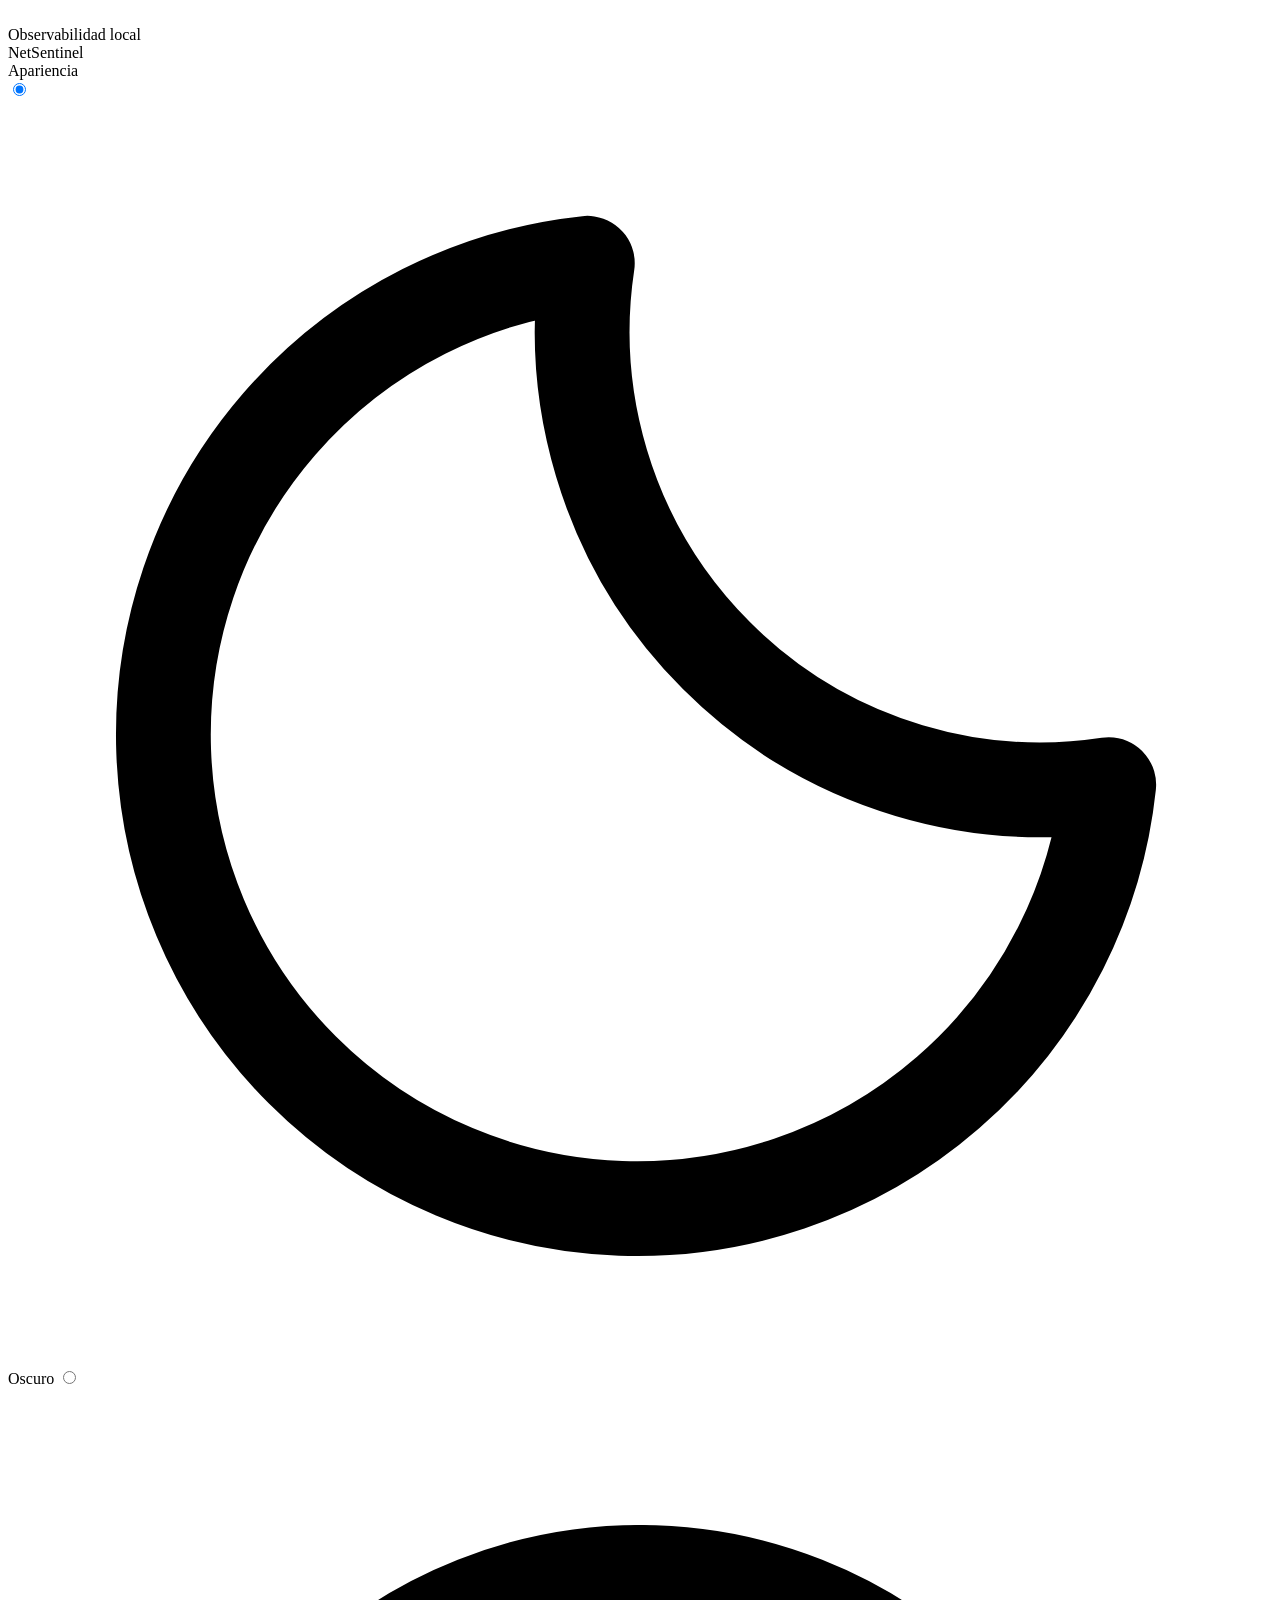
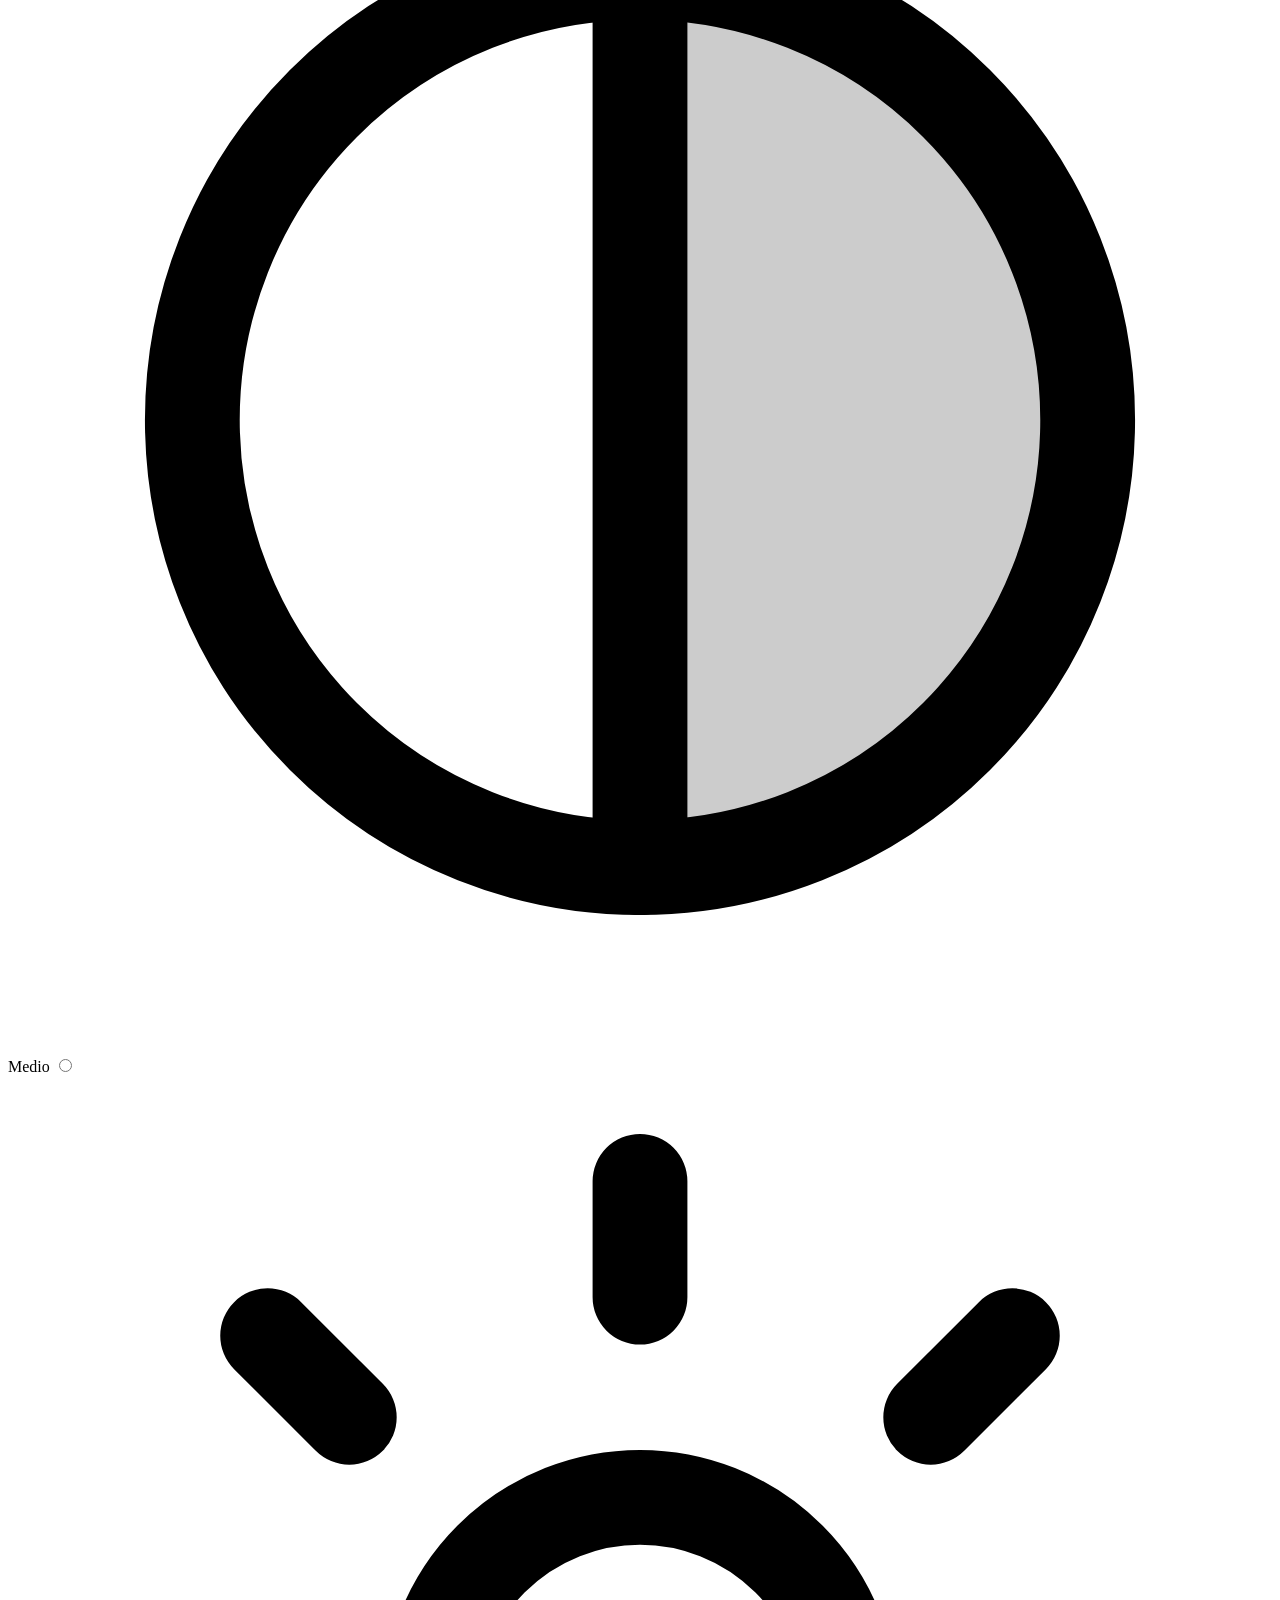
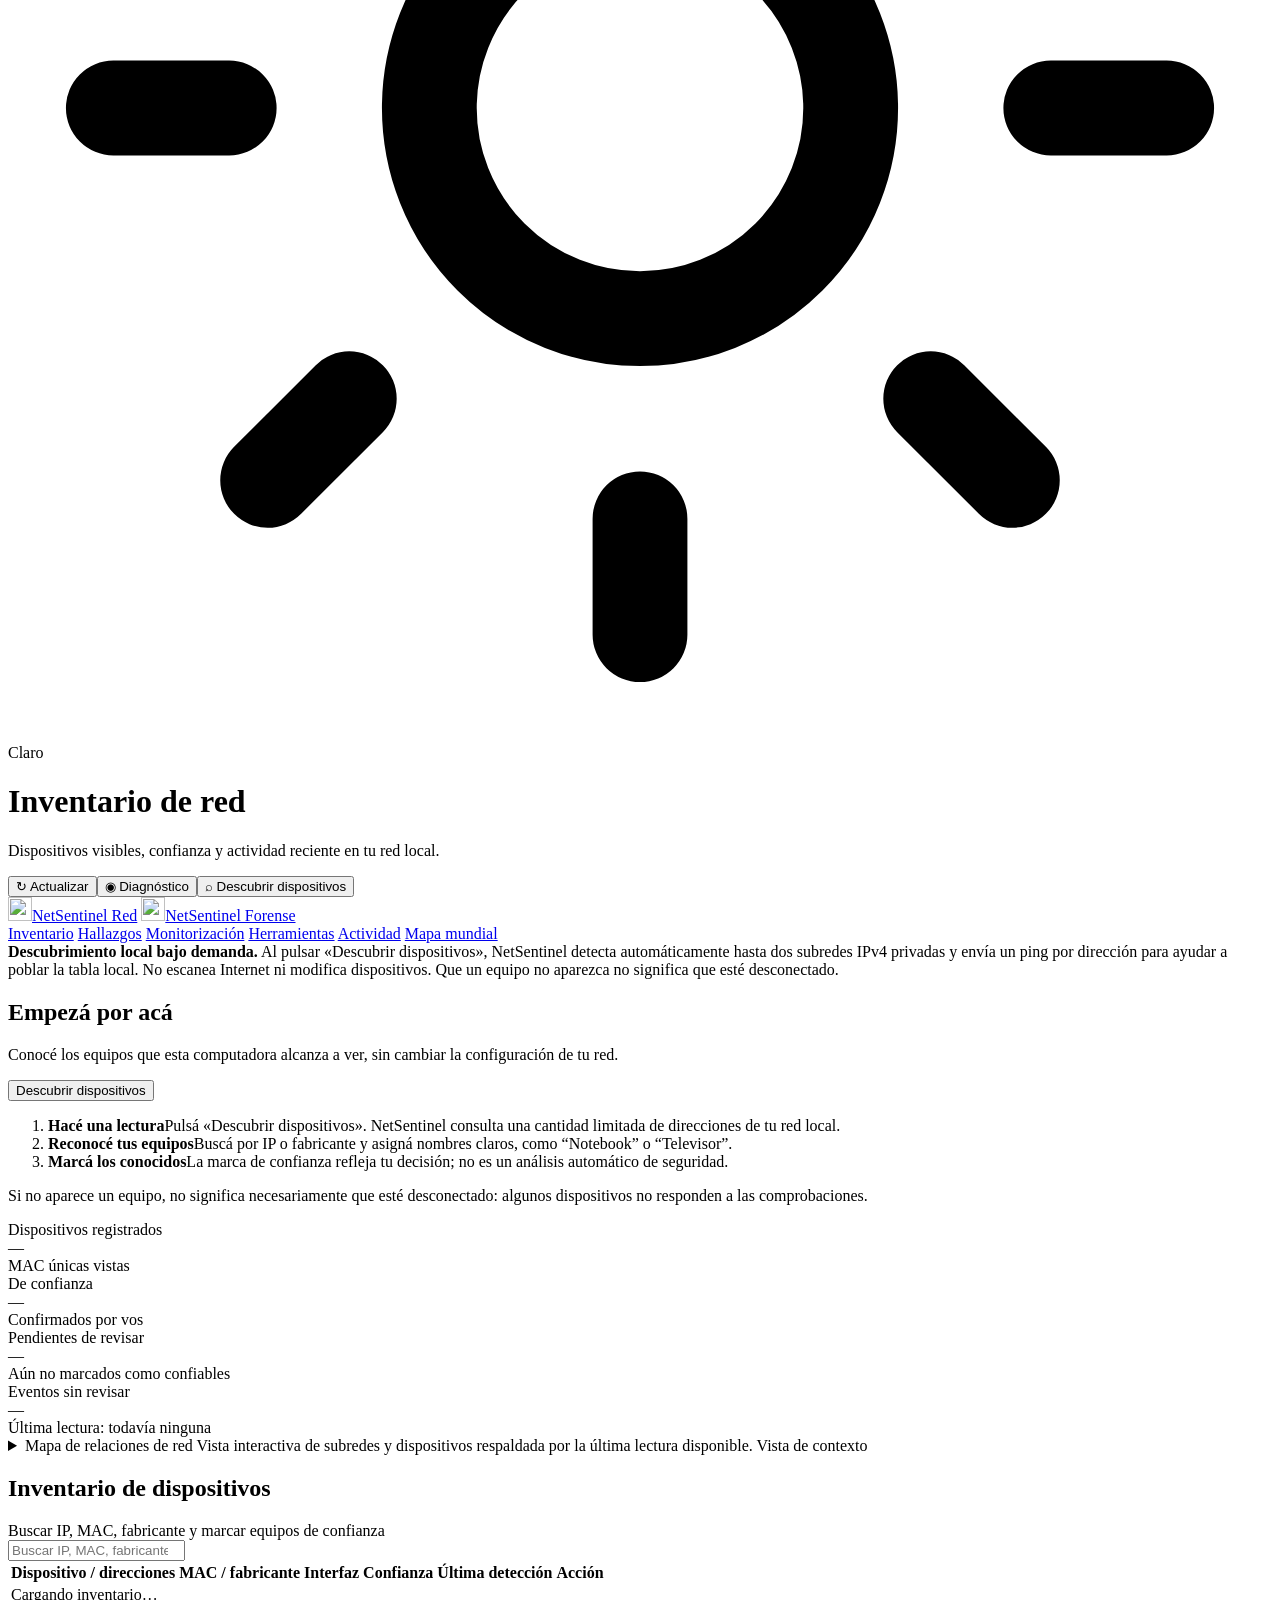
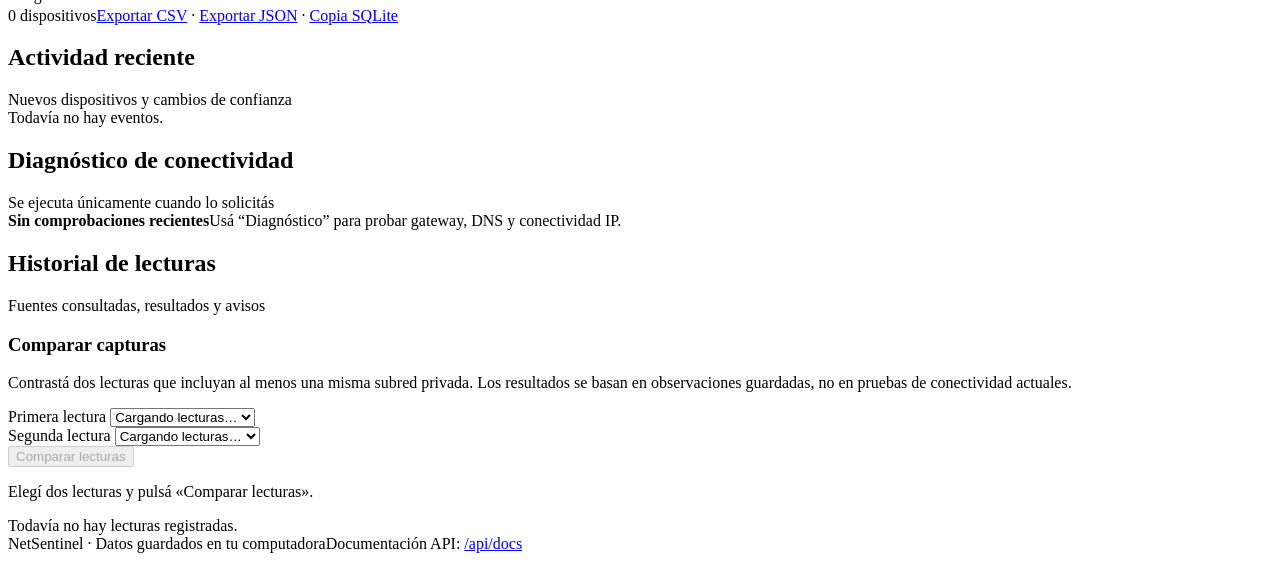
==== src/netsentinel/static/index.html @ 55187d4e "ui: expose world map beside Red and Forense" ====
<!doctype html>
<html lang="es">
<head>
  <meta charset="utf-8">
  <meta name="viewport" content="width=device-width, initial-scale=1">
  <meta name="color-scheme" content="dark light">
  <title>NetSentinel · Red local</title>
    <link rel="stylesheet" href="/static/styles.css">

  <link rel="stylesheet" href="/static/theme.css">
  <script src="/static/theme.js"></script>
</head>
<body>
  <main class="wrap">
    <header class="top app-header">
  <div class="app-header-content">
    <div class="app-header-brand-row">
      <div class="app-brand">
        <img class="app-brand-mark" src="/static/netsentinel-red.svg" alt="">
        <div class="app-brand-copy">
          <div class="eyebrow">Observabilidad local</div>
          <div class="app-brand-name">NetSentinel</div>
        </div>
      </div>
      <div class="app-header-utilities">
        <div class="theme-control" role="group" aria-labelledby="themeControlLabel">
      <div id="themeControlLabel" class="theme-control-label">Apariencia</div>
      <div class="theme-options" role="radiogroup" aria-label="Tema visual">
        <label class="theme-option">
          <input id="themeSelect" name="themeSelect" type="radio" value="dark" checked>
          <span class="theme-option-card">
            <svg class="theme-option-icon" viewBox="0 0 24 24" aria-hidden="true" focusable="false"><path d="M20.9 13A8.7 8.7 0 0 1 11 3.1 9 9 0 1 0 20.9 13Z" fill="none" stroke="currentColor" stroke-width="1.8" stroke-linecap="round" stroke-linejoin="round"/></svg>
            <span class="theme-option-label">Oscuro</span>
          </span>
        </label>
        <label class="theme-option">
          <input id="themeSelectMedium" name="themeSelect" type="radio" value="medium">
          <span class="theme-option-card">
            <svg class="theme-option-icon" viewBox="0 0 24 24" aria-hidden="true" focusable="false"><circle cx="12" cy="12" r="8.5" fill="none" stroke="currentColor" stroke-width="1.8"/><path d="M12 3.5a8.5 8.5 0 0 1 0 17Z" fill="currentColor" opacity=".2"/><path d="M12 3.5v17" stroke="currentColor" stroke-width="1.8" stroke-linecap="round"/></svg>
            <span class="theme-option-label">Medio</span>
          </span>
        </label>
        <label class="theme-option">
          <input id="themeSelectLight" name="themeSelect" type="radio" value="light">
          <span class="theme-option-card">
            <svg class="theme-option-icon" viewBox="0 0 24 24" aria-hidden="true" focusable="false"><circle cx="12" cy="12" r="4" fill="none" stroke="currentColor" stroke-width="1.8"/><path d="M12 2v2.2M12 19.8V22M4.93 4.93l1.55 1.55m11.04 11.04 1.55 1.55M2 12h2.2m15.6 0H22M4.93 19.07l1.55-1.55M17.52 6.48l1.55-1.55" fill="none" stroke="currentColor" stroke-width="1.8" stroke-linecap="round"/></svg>
            <span class="theme-option-label">Claro</span>
          </span>
        </label>
      </div>
    </div>
      </div>
    </div>
    <div class="app-section-heading-row">
      <div class="app-section-heading">
        <h1 class="app-section-title">Inventario de red</h1>
        <p class="app-section-description">Dispositivos visibles, confianza y actividad reciente en tu red local.</p>
      </div>
      <div class="actions app-page-actions"><button id="refreshBtn" class="quiet">↻ Actualizar</button><button id="diagBtn" class="quiet">◉ Diagnóstico</button><button id="scanBtn" class="primary">⌕ Descubrir dispositivos</button></div>
    </div>
    
    <nav class="product-switcher" aria-label="Cambiar entre módulos NetSentinel">
      <a class="product-link is-current" href="/" aria-current="true"><img src="/static/netsentinel-red.svg" alt="" width="24" height="24">NetSentinel Red</a>
      <a class="product-link" href="/forensics"><img src="/static/netsentinel-forense.svg" alt="" width="24" height="24">NetSentinel Forense</a>
    </nav>
<nav class="primary-nav" aria-label="Navegación principal">
      <a class="nav-link" aria-current="page" href="/">Inventario</a>
      <a class="nav-link" href="/findings">Hallazgos</a>
      <a class="nav-link" href="/monitors">Monitorización</a>
      <a class="nav-link" href="/tools">Herramientas</a>
      <a class="nav-link" href="/activity">Actividad</a>
      <a class="nav-link" href="/world-map">Mapa mundial</a>
    </nav>
  </div>
</header>
    <div class="notice"><strong>Descubrimiento local bajo demanda.</strong> Al pulsar «Descubrir dispositivos», NetSentinel detecta automáticamente hasta dos subredes IPv4 privadas y envía un ping por dirección para ayudar a poblar la tabla local. No escanea Internet ni modifica dispositivos. Que un equipo no aparezca no significa que esté desconectado.</div>
    <section class="getting-started" id="gettingStarted" aria-labelledby="gettingStartedTitle">
      <div class="getting-started-head">
        <div>
          <h2 id="gettingStartedTitle">Empezá por acá</h2>
          <p>Conocé los equipos que esta computadora alcanza a ver, sin cambiar la configuración de tu red.</p>
        </div>
        <button type="button" id="gettingStartedScanBtn" class="primary">Descubrir dispositivos</button>
      </div>
      <ol class="getting-started-steps">
        <li><strong>Hacé una lectura</strong><span>Pulsá «Descubrir dispositivos». NetSentinel consulta una cantidad limitada de direcciones de tu red local.</span></li>
        <li><strong>Reconocé tus equipos</strong><span>Buscá por IP o fabricante y asigná nombres claros, como “Notebook” o “Televisor”.</span></li>
        <li><strong>Marcá los conocidos</strong><span>La marca de confianza refleja tu decisión; no es un análisis automático de seguridad.</span></li>
      </ol>
      <p class="getting-started-note">Si no aparece un equipo, no significa necesariamente que esté desconectado: algunos dispositivos no responden a las comprobaciones.</p>
    </section>
    <section class="metrics" aria-label="Resumen">
      <div class="metric"><div class="metric-label">Dispositivos registrados</div><div class="metric-value" id="totalMetric">—</div><div class="metric-help">MAC únicas vistas</div></div>
      <div class="metric"><div class="metric-label">De confianza</div><div class="metric-value" id="trustedMetric">—</div><div class="metric-help">Confirmados por vos</div></div>
      <div class="metric"><div class="metric-label">Pendientes de revisar</div><div class="metric-value" id="unknownMetric">—</div><div class="metric-help">Aún no marcados como confiables</div></div>
      <div class="metric"><div class="metric-label">Eventos sin revisar</div><div class="metric-value" id="eventsMetric">—</div><div class="metric-help" id="lastScanMetric">Última lectura: todavía ninguna</div></div>
    </section>
    <details class="panel topology-panel section-gap" id="topologyPanel">
      <summary class="topology-summary">
        <span class="topology-summary-copy">
          <span class="panel-title">Mapa de relaciones de red</span>
          <span class="panel-sub">Vista interactiva de subredes y dispositivos respaldada por la última lectura disponible.</span>
        </span>
        <span class="pill info">Vista de contexto</span>
      </summary>
      <div class="topology-body">
        <div class="topology-tools">
          <label class="topology-search-label" for="topologySearch">Filtrar dispositivos
            <input id="topologySearch" class="search" type="search" placeholder="Nombre, IP, MAC o fabricante…" autocomplete="off">
          </label>
          <button type="button" id="topologyResetSearch" class="quiet tiny">Limpiar filtro</button>
        </div>
        <p class="topology-explainer">Cada línea indica que una dirección fue observada dentro del rango de una subred registrada en esa lectura. No representa un cable, puerto de switch ni conexión física confirmada.</p>
        <div class="topology-legend" role="group" aria-label="Leyenda del mapa de relaciones">
          <span><i class="topology-legend-symbol subnet" aria-hidden="true"></i>Subred observada</span>
          <span><i class="topology-legend-symbol trusted" aria-hidden="true"></i>Dispositivo marcado de confianza</span>
          <span><i class="topology-legend-symbol unobserved" aria-hidden="true"></i>Inventario no observado en esta lectura</span>
        </div>
        <div id="topologySummary" class="topology-summary-text" role="status" aria-live="polite">Cargando datos del inventario…</div>
        <div id="topologyCanvas" class="topology-canvas" aria-label="Grafo de relaciones de red"></div>
        <div id="topologySelection" class="topology-selection" aria-live="polite">
          <p class="topology-selection-empty">Seleccioná un dispositivo del mapa para consultar la evidencia y su procedencia.</p>
        </div>
        <details class="topology-accessible">
          <summary>Consultar una alternativa textual del mapa</summary>
          <div id="topologyAccessibleList"></div>
        </details>
      </div>
    </details>
    <div class="layout inventory-layout">
      <section class="panel inventory-panel">
        <div class="panel-head"><div><h2 class="panel-title">Inventario de dispositivos</h2><div class="panel-sub">Buscar IP, MAC, fabricante y marcar equipos de confianza</div></div><input id="searchInput" class="search" type="search" placeholder="Buscar IP, MAC, fabricante o nombre…" autocomplete="off" aria-label="Buscar dispositivos"></div>
        <div class="table-wrap"><table><thead><tr><th>Dispositivo / direcciones</th><th>MAC / fabricante</th><th>Interfaz</th><th>Confianza</th><th>Última detección</th><th>Acción</th></tr></thead><tbody id="devicesBody"><tr><td colspan="6"><div class="empty">Cargando inventario…</div></td></tr></tbody></table></div>
        <div class="footer"><span id="deviceCount">0 dispositivos</span><span><a href="/api/export/devices.csv" class="export-link">Exportar CSV</a> · <a href="/api/export/data.json" class="export-link">Exportar JSON</a> · <a href="/api/export/backup.sqlite3" class="export-link">Copia SQLite</a></span></div>
      </section>
      <section class="panel activity-panel">
        <div class="panel-head"><div><h2 class="panel-title">Actividad reciente</h2><div class="panel-sub">Nuevos dispositivos y cambios de confianza</div></div></div>
        <div id="eventsList" class="events"><div class="empty">Todavía no hay eventos.</div></div>
      </section>
      <section class="panel diagnostics-panel">
        <div class="panel-head"><div><h2 class="panel-title">Diagnóstico de conectividad</h2><div class="panel-sub">Se ejecuta únicamente cuando lo solicitás</div></div></div>
        <div id="diagnosticsBox"><div class="empty"><strong>Sin comprobaciones recientes</strong>Usá “Diagnóstico” para probar gateway, DNS y conectividad IP.</div></div>
      </section>
      <section class="panel scans-panel">
        <div class="panel-head"><div><h2 class="panel-title">Historial de lecturas</h2><div class="panel-sub">Fuentes consultadas, resultados y avisos</div></div></div>
        <section class="scan-comparison" aria-labelledby="scanComparisonTitle">
          <h3 id="scanComparisonTitle" class="scan-comparison-title">Comparar capturas</h3>
          <p class="panel-sub">Contrastá dos lecturas que incluyan al menos una misma subred privada. Los resultados se basan en observaciones guardadas, no en pruebas de conectividad actuales.</p>
          <div class="scan-comparison-controls">
            <div class="field">
              <label for="scanCompareFirst">Primera lectura</label>
              <select id="scanCompareFirst" aria-label="Primera lectura para comparar"><option value="">Cargando lecturas…</option></select>
            </div>
            <div class="field">
              <label for="scanCompareSecond">Segunda lectura</label>
              <select id="scanCompareSecond" aria-label="Segunda lectura para comparar"><option value="">Cargando lecturas…</option></select>
            </div>
            <button type="button" id="scanCompareButton" class="primary" disabled>Comparar lecturas</button>
          </div>
          <div id="scanComparisonResult" class="scan-comparison-result" role="status" aria-live="polite">
            <p class="scan-comparison-empty">Elegí dos lecturas y pulsá «Comparar lecturas».</p>
          </div>
        </section>
        <div id="scansList" class="events"><div class="empty">Todavía no hay lecturas registradas.</div></div>
      </section>
    </div>
    <footer class="footer"><span id="appVersion">NetSentinel · Datos guardados en tu computadora</span><span>Documentación API: <a href="/api/docs" class="export-link">/api/docs</a></span></footer>
  </main>
  <dialog id="historyDialog" class="dialog" aria-labelledby="historyTitle">
    <div>
      <h2 id="historyTitle">Historial del dispositivo</h2>
      <div class="sub" id="historySubtitle">Observaciones registradas por NetSentinel</div>
      <p class="notice"><strong>Alcance:</strong> este historial muestra cuándo se observó el equipo y qué IP tenía. No equivale a un registro de páginas visitadas ni de todas sus conexiones.</p>
      <div id="historyContent" class="events"><div class="empty">Seleccioná un dispositivo para consultar su historial.</div></div>
      <div class="dialog-actions"><button type="button" id="closeHistory" class="quiet">Cerrar</button></div>
    </div>
  </dialog>
  <dialog id="editDialog" class="dialog" aria-labelledby="editTitle">
    <form id="editForm">
      <h2 id="editTitle">Ficha del dispositivo</h2>
      <div class="sub">El nombre y las notas se guardan localmente.</div>
      <div class="field"><label for="editName">Nombre personalizado</label><input id="editName" maxlength="120" placeholder="Ej.: Notebook de trabajo"></div>
      <div class="field"><label for="editNotes">Notas</label><textarea id="editNotes" maxlength="2000" placeholder="Ej.: equipo de la familia, habitación…"></textarea></div>
      <div class="dialog-actions"><button type="button" id="cancelEdit" class="quiet">Cancelar</button><button type="submit" class="primary">Guardar ficha</button></div>
    </form>
  </dialog>
  <div id="toast" class="toast" role="status" aria-live="polite" hidden></div>
<script src="/static/topology.js" defer></script>
<script src="/static/scan-comparison.js" defer></script>
<script src="/static/index.js" defer></script>
</body>
</html>
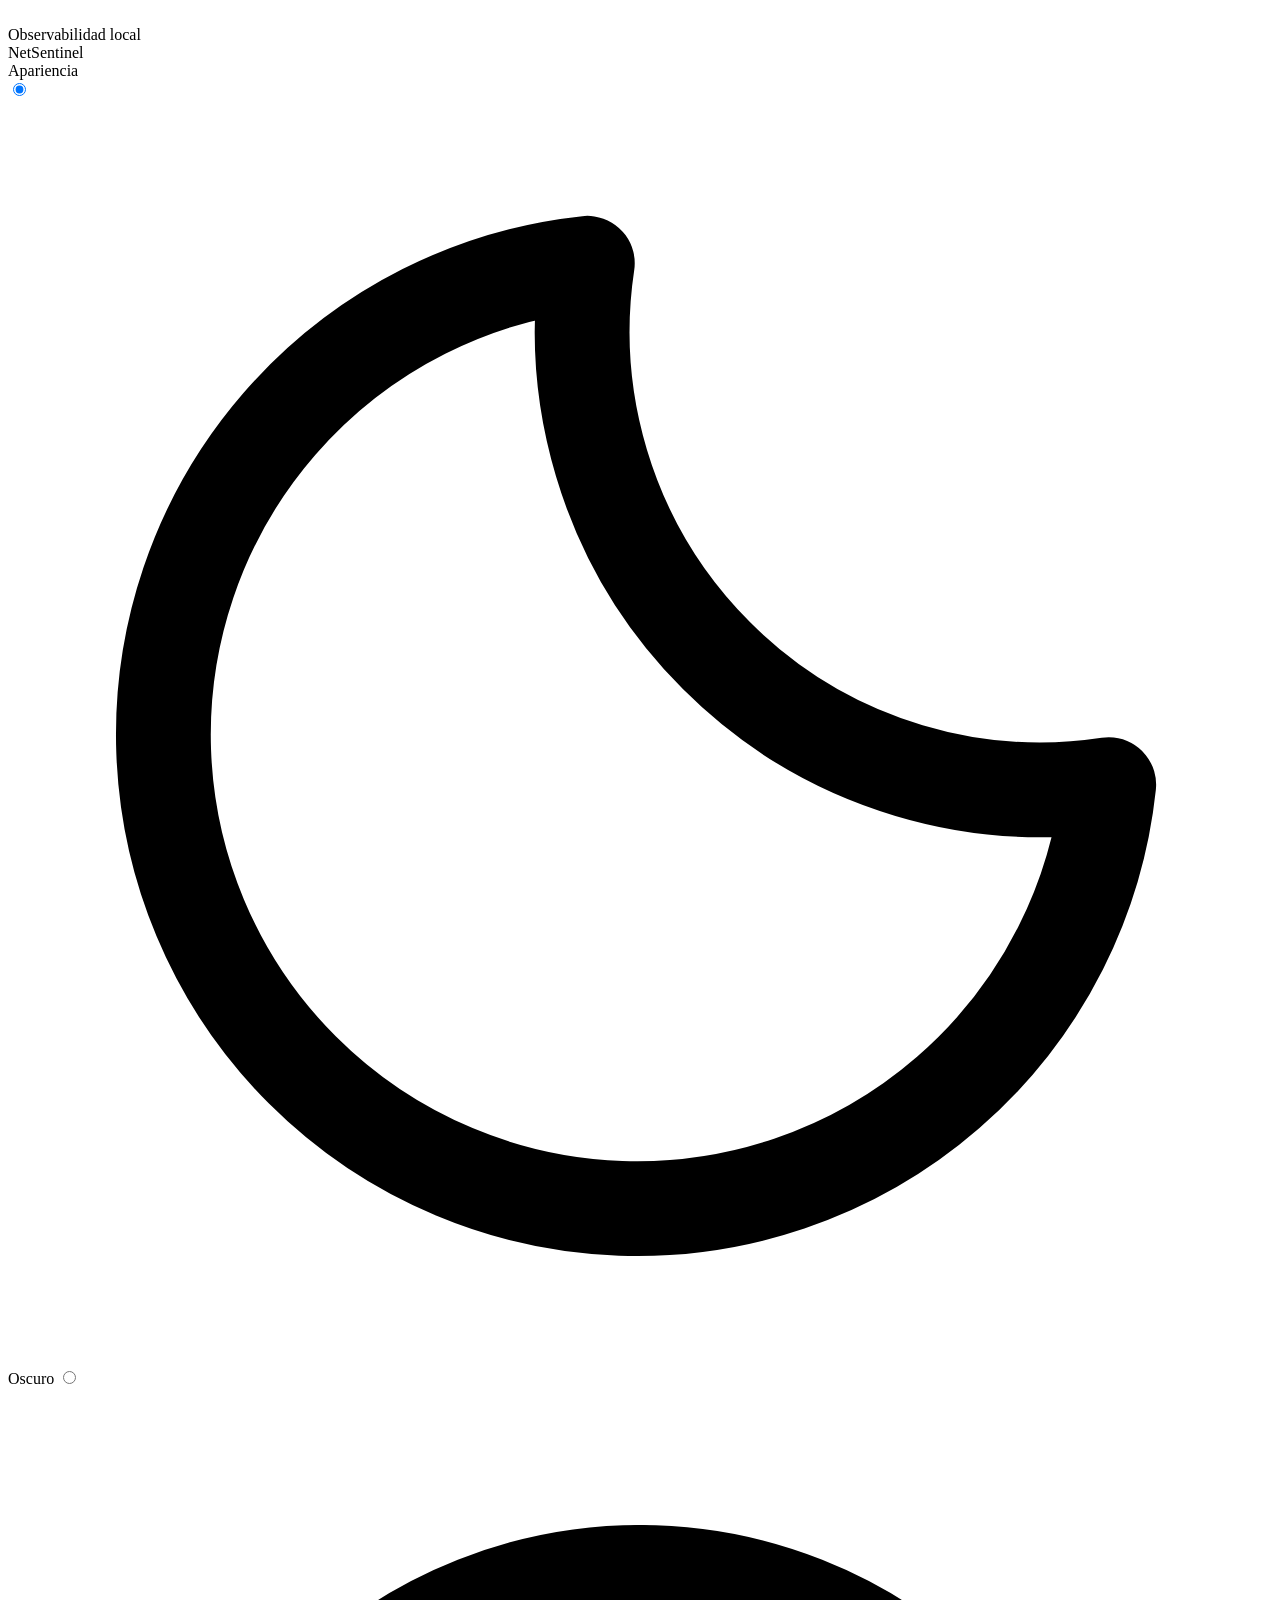
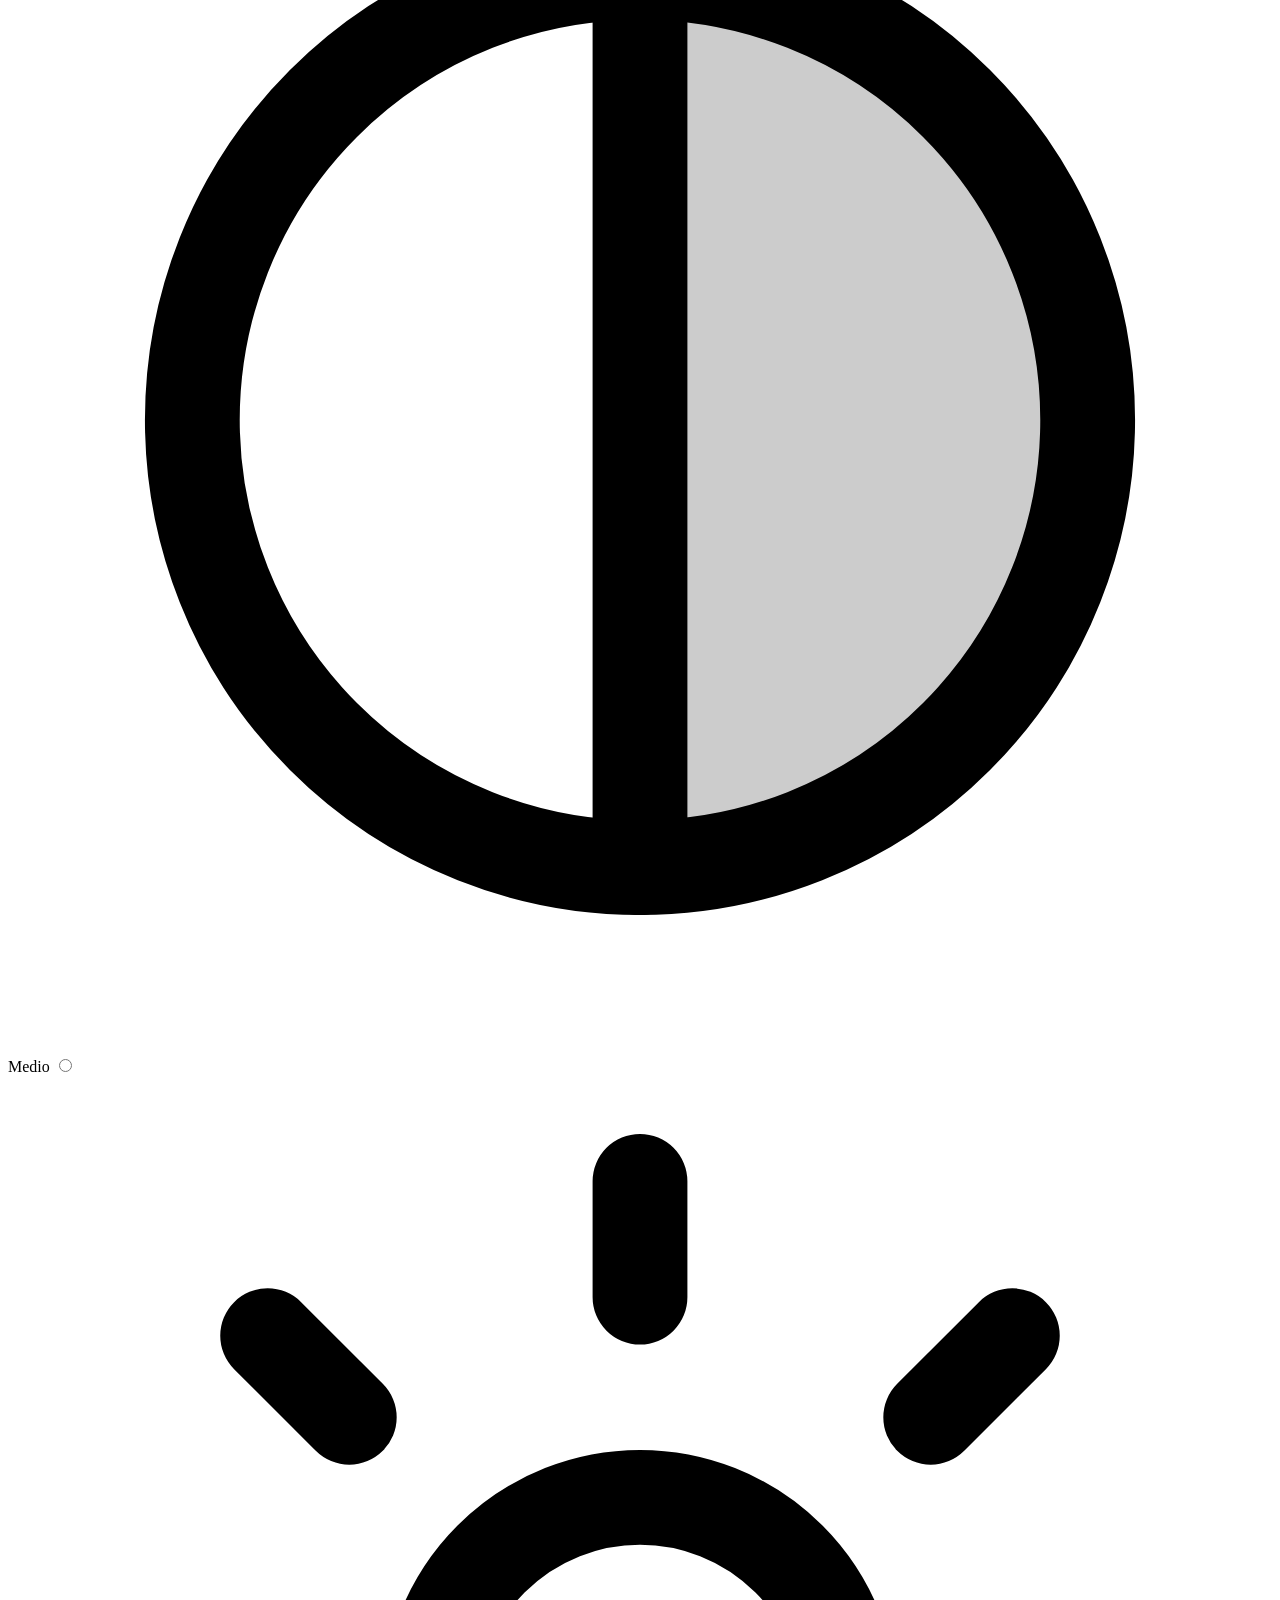
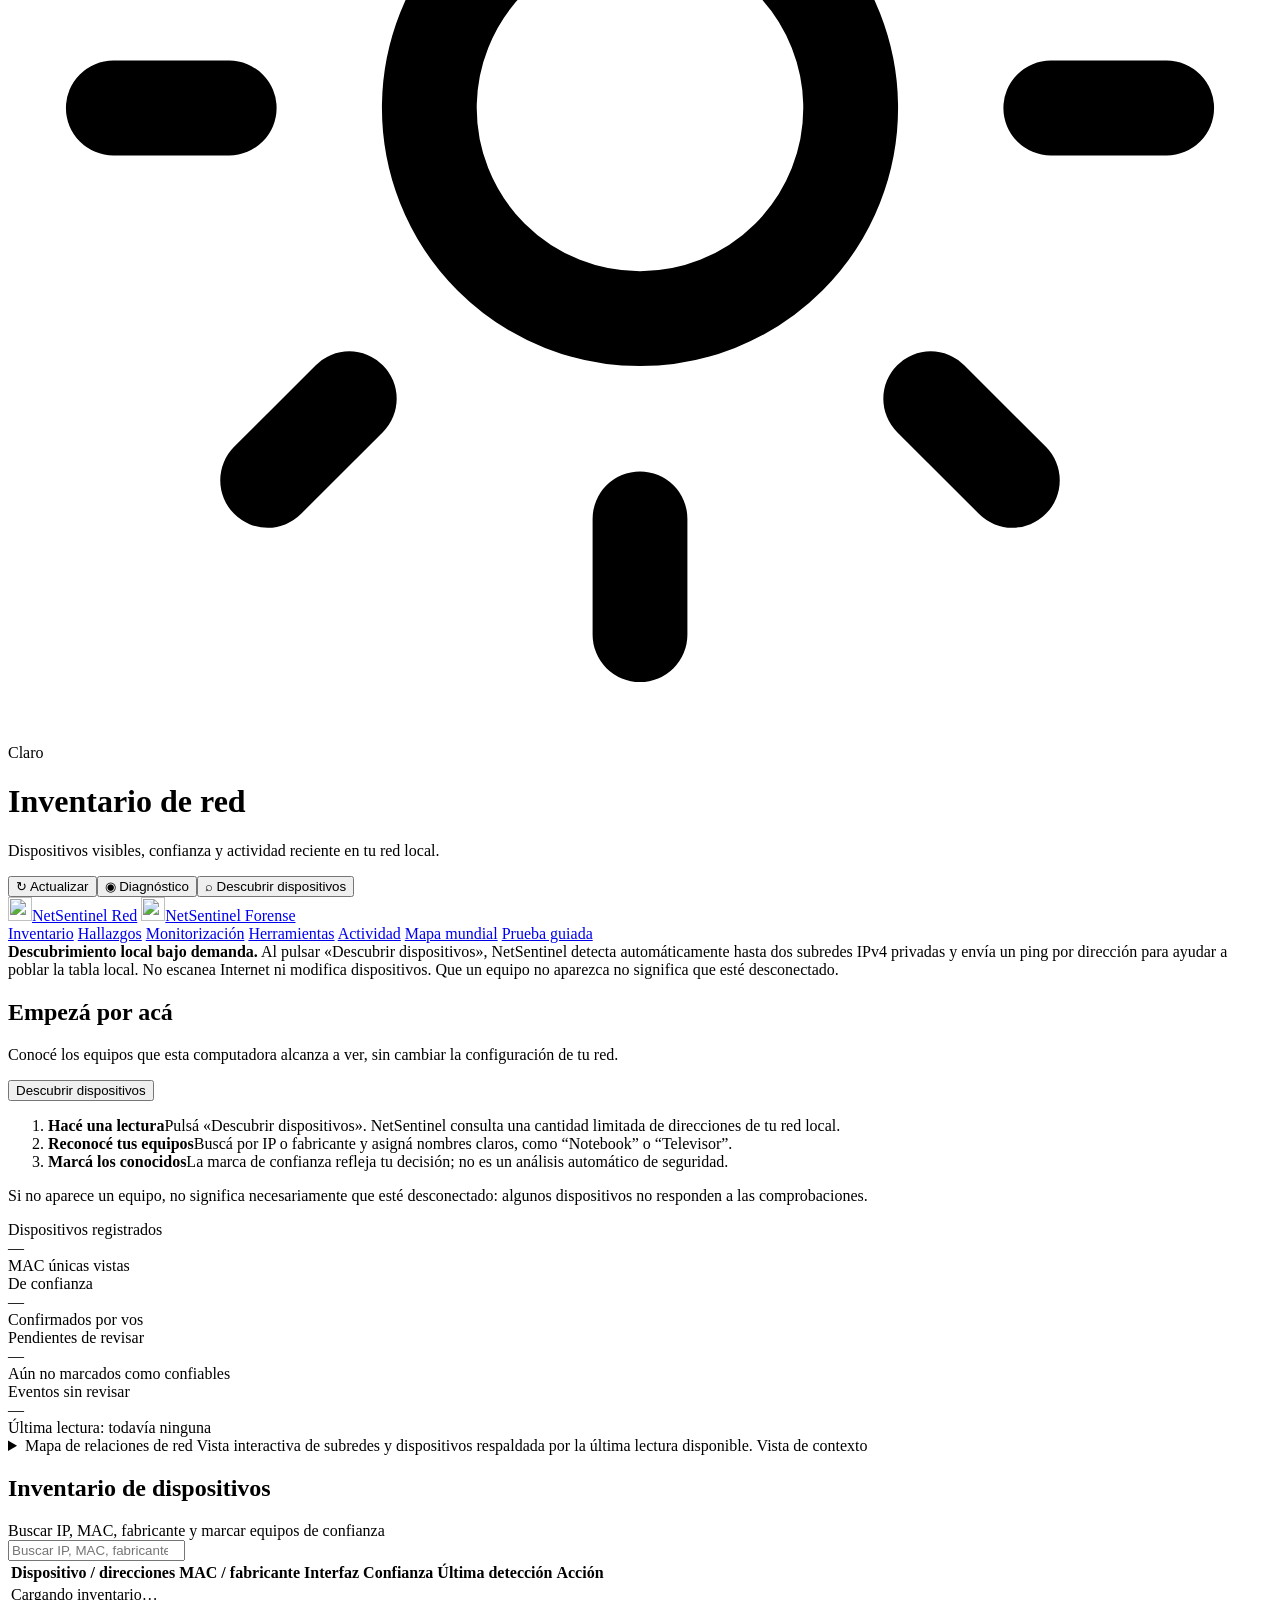
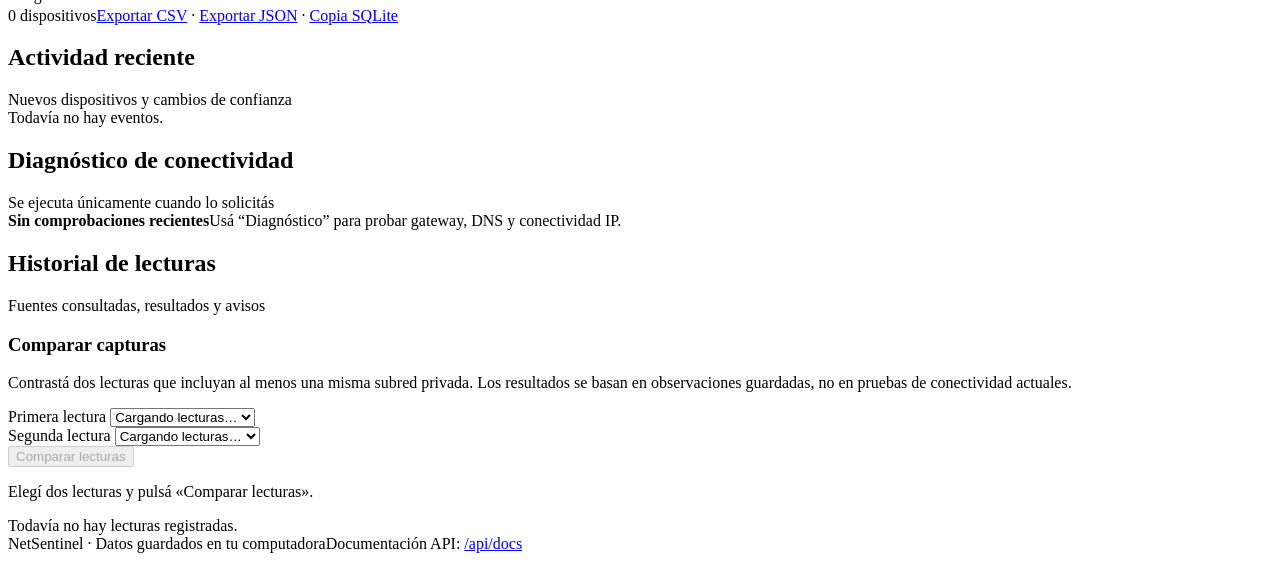
==== commit 6fc672ae: "ui: add the in-app guided test to Red navigation" ====
--- a/src/netsentinel/static/index.html
+++ b/src/netsentinel/static/index.html
@@ -70,6 +70,7 @@
       <a class="nav-link" href="/tools">Herramientas</a>
       <a class="nav-link" href="/activity">Actividad</a>
       <a class="nav-link" href="/world-map">Mapa mundial</a>
+          <a class="nav-link" href="/guided-test">Prueba guiada</a>
     </nav>
   </div>
 </header>
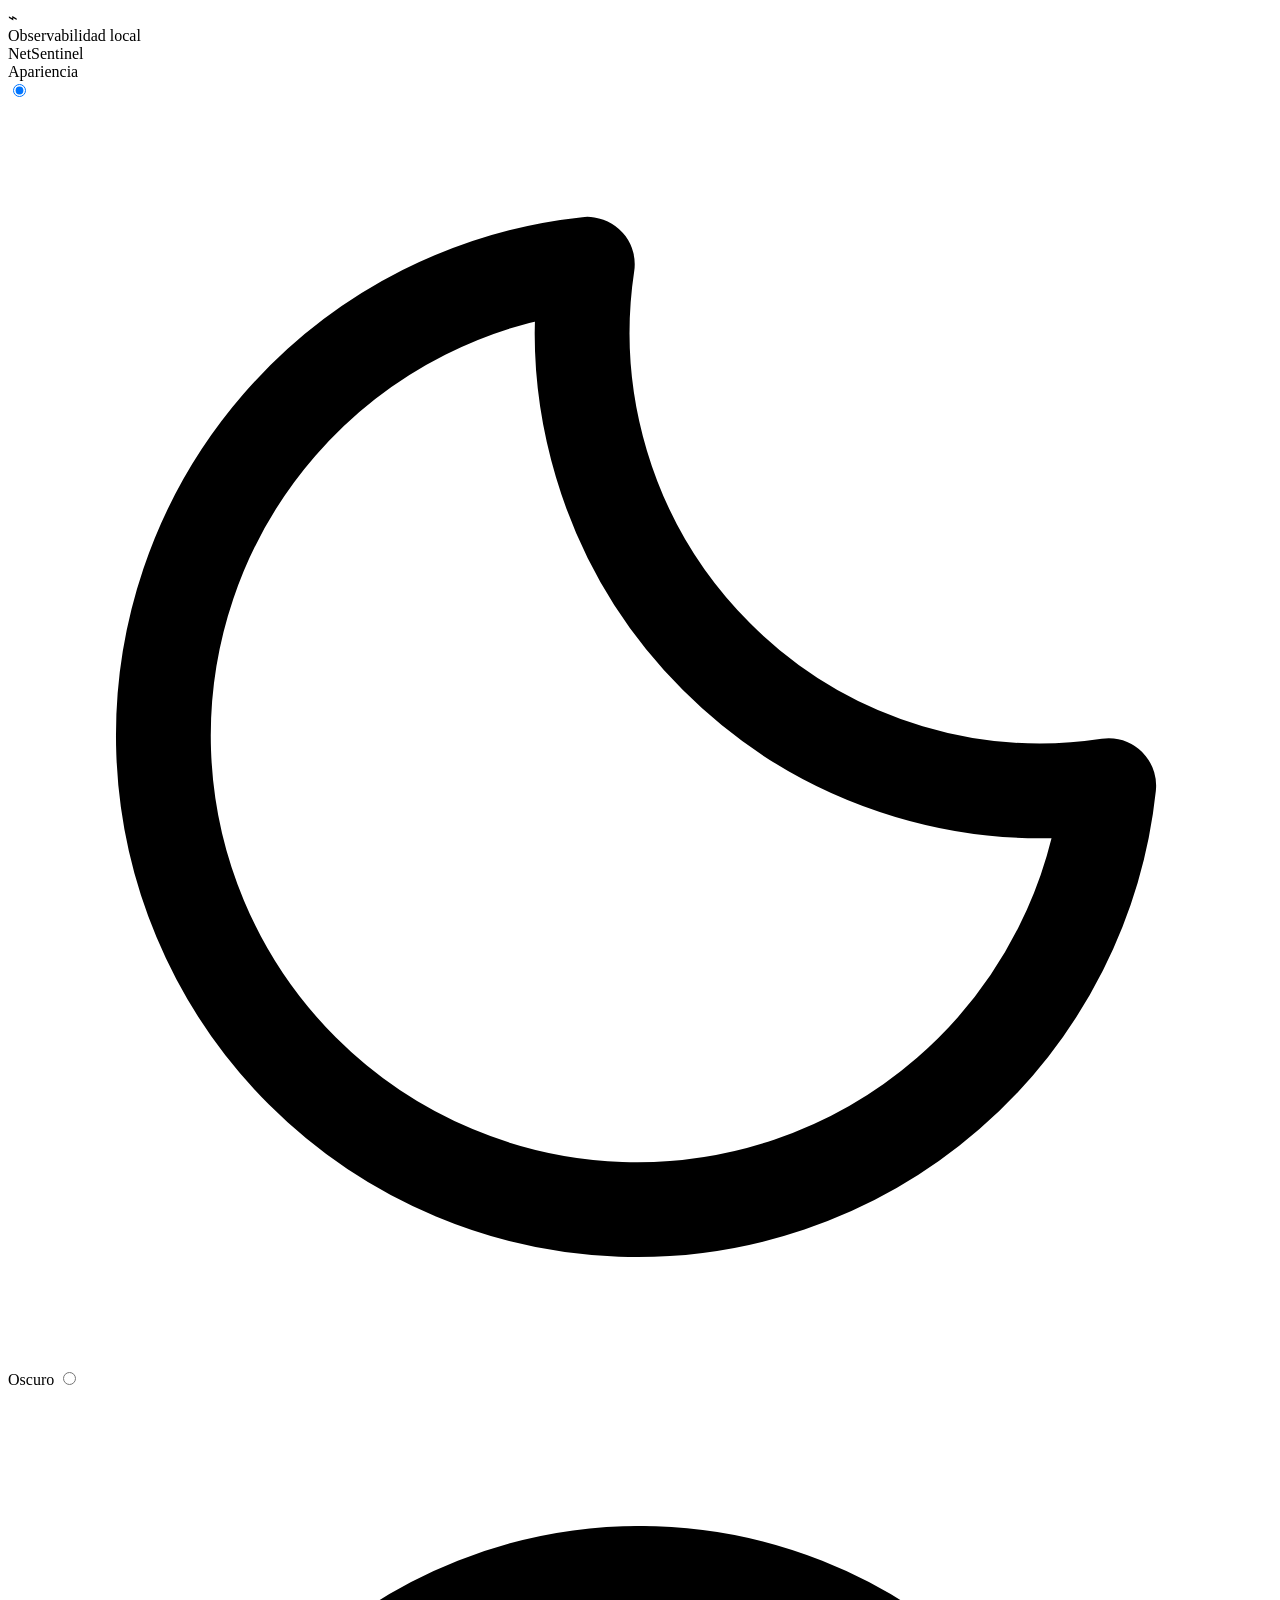
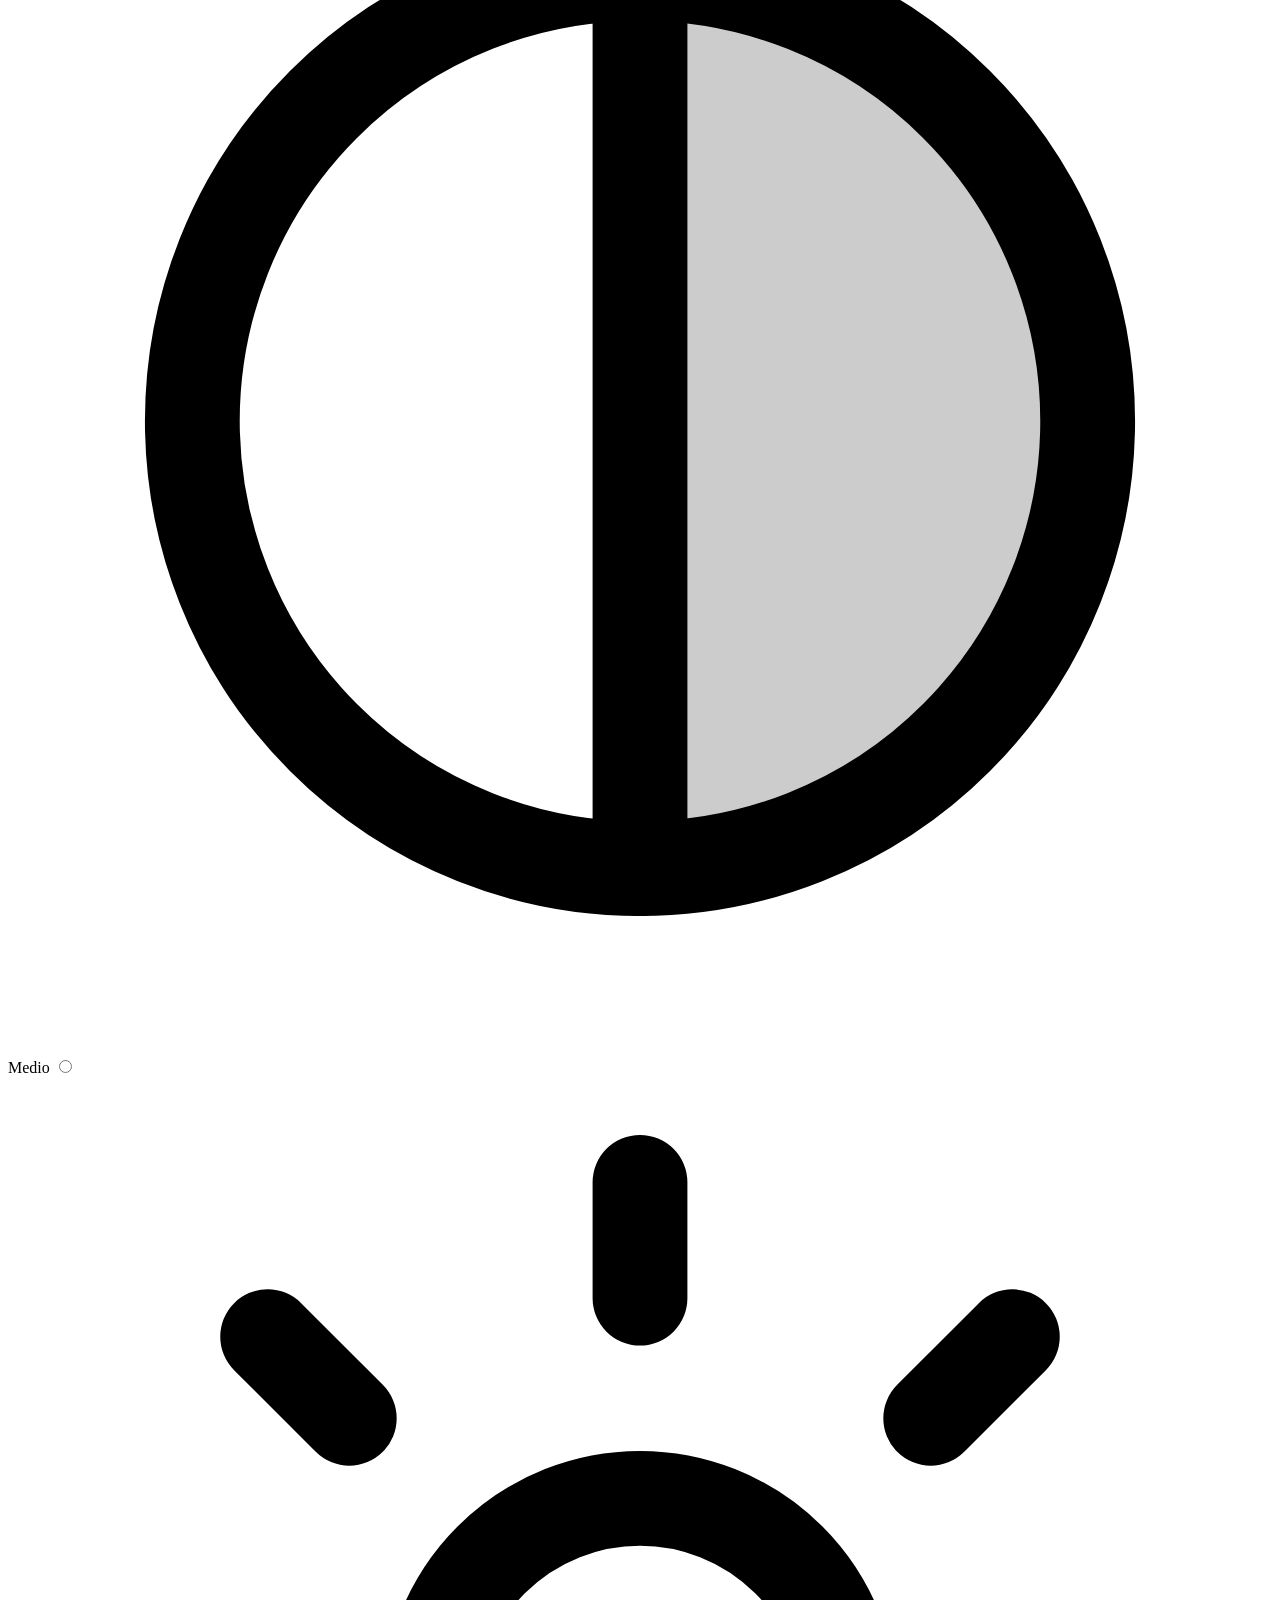
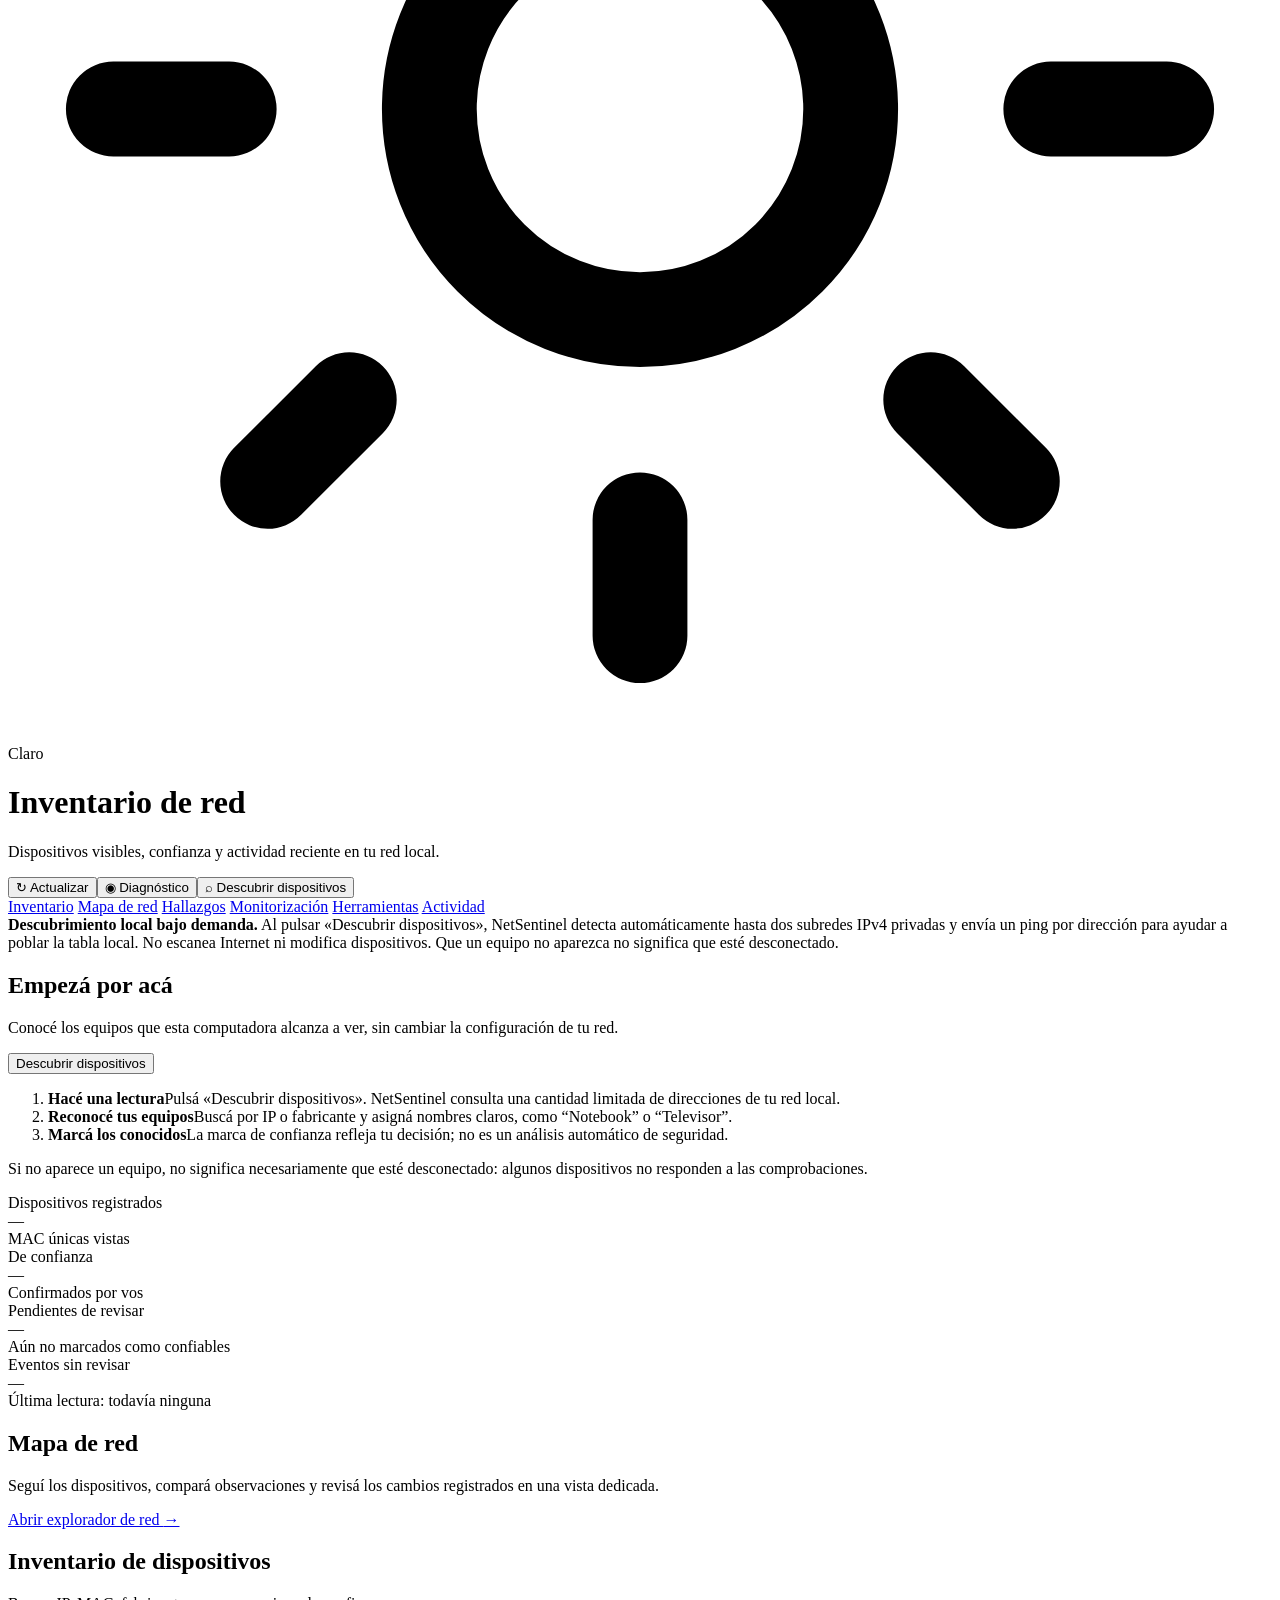
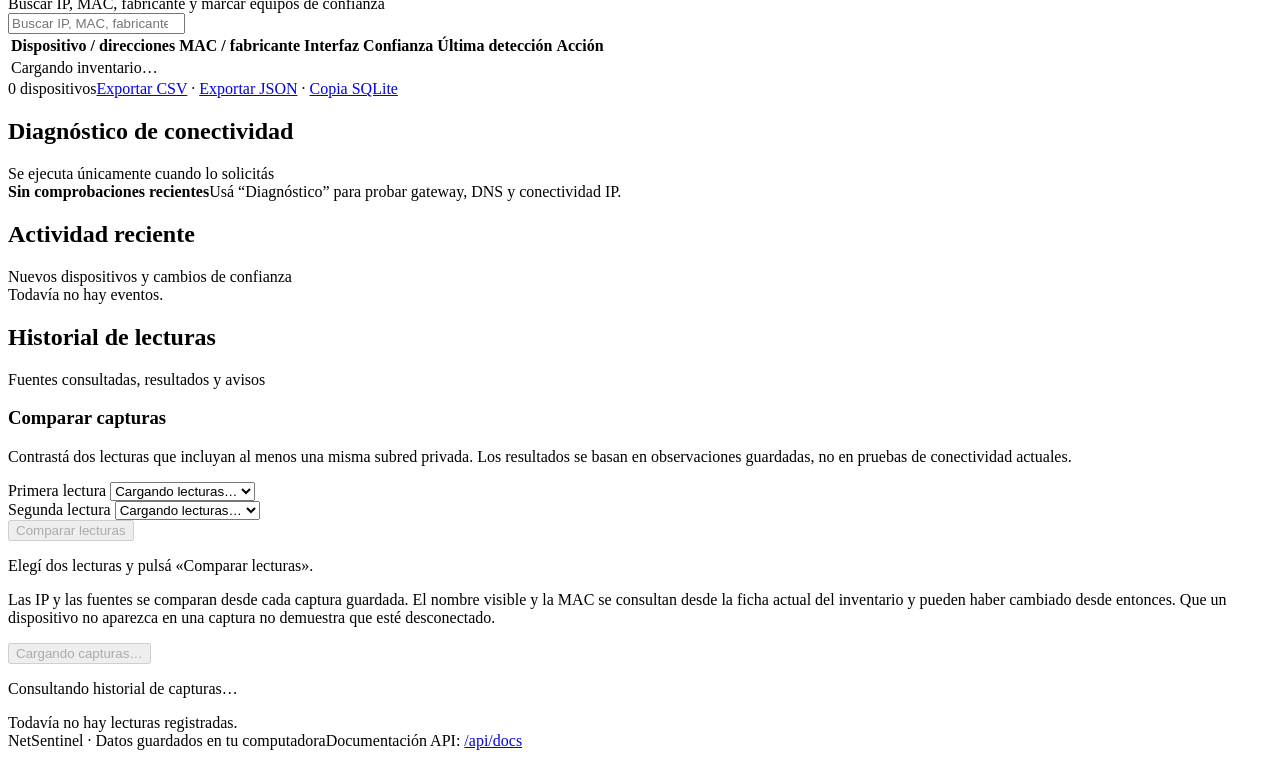
==== commit 4b34edca: "Merge LAN topology into isolated acceptance lab Integrate the historical LAN topology into the exper" ====
--- a/src/netsentinel/static/index.html
+++ b/src/netsentinel/static/index.html
@@ -16,7 +16,7 @@
   <div class="app-header-content">
     <div class="app-header-brand-row">
       <div class="app-brand">
-        <img class="app-brand-mark" src="/static/netsentinel-red.svg" alt="">
+        <div class="logo" aria-hidden="true">⌁</div>
         <div class="app-brand-copy">
           <div class="eyebrow">Observabilidad local</div>
           <div class="app-brand-name">NetSentinel</div>
@@ -58,19 +58,13 @@
       </div>
       <div class="actions app-page-actions"><button id="refreshBtn" class="quiet">↻ Actualizar</button><button id="diagBtn" class="quiet">◉ Diagnóstico</button><button id="scanBtn" class="primary">⌕ Descubrir dispositivos</button></div>
     </div>
-    
-    <nav class="product-switcher" aria-label="Cambiar entre módulos NetSentinel">
-      <a class="product-link is-current" href="/" aria-current="true"><img src="/static/netsentinel-red.svg" alt="" width="24" height="24">NetSentinel Red</a>
-      <a class="product-link" href="/forensics"><img src="/static/netsentinel-forense.svg" alt="" width="24" height="24">NetSentinel Forense</a>
-    </nav>
-<nav class="primary-nav" aria-label="Navegación principal">
+    <nav class="primary-nav" aria-label="Navegación principal">
       <a class="nav-link" aria-current="page" href="/">Inventario</a>
+      <a class="nav-link" href="/network">Mapa de red</a>
       <a class="nav-link" href="/findings">Hallazgos</a>
       <a class="nav-link" href="/monitors">Monitorización</a>
       <a class="nav-link" href="/tools">Herramientas</a>
       <a class="nav-link" href="/activity">Actividad</a>
-      <a class="nav-link" href="/world-map">Mapa mundial</a>
-          <a class="nav-link" href="/guided-test">Prueba guiada</a>
     </nav>
   </div>
 </header>
@@ -96,74 +90,60 @@
       <div class="metric"><div class="metric-label">Pendientes de revisar</div><div class="metric-value" id="unknownMetric">—</div><div class="metric-help">Aún no marcados como confiables</div></div>
       <div class="metric"><div class="metric-label">Eventos sin revisar</div><div class="metric-value" id="eventsMetric">—</div><div class="metric-help" id="lastScanMetric">Última lectura: todavía ninguna</div></div>
     </section>
-    <details class="panel topology-panel section-gap" id="topologyPanel">
-      <summary class="topology-summary">
-        <span class="topology-summary-copy">
-          <span class="panel-title">Mapa de relaciones de red</span>
-          <span class="panel-sub">Vista interactiva de subredes y dispositivos respaldada por la última lectura disponible.</span>
-        </span>
-        <span class="pill info">Vista de contexto</span>
-      </summary>
-      <div class="topology-body">
-        <div class="topology-tools">
-          <label class="topology-search-label" for="topologySearch">Filtrar dispositivos
-            <input id="topologySearch" class="search" type="search" placeholder="Nombre, IP, MAC o fabricante…" autocomplete="off">
-          </label>
-          <button type="button" id="topologyResetSearch" class="quiet tiny">Limpiar filtro</button>
-        </div>
-        <p class="topology-explainer">Cada línea indica que una dirección fue observada dentro del rango de una subred registrada en esa lectura. No representa un cable, puerto de switch ni conexión física confirmada.</p>
-        <div class="topology-legend" role="group" aria-label="Leyenda del mapa de relaciones">
-          <span><i class="topology-legend-symbol subnet" aria-hidden="true"></i>Subred observada</span>
-          <span><i class="topology-legend-symbol trusted" aria-hidden="true"></i>Dispositivo marcado de confianza</span>
-          <span><i class="topology-legend-symbol unobserved" aria-hidden="true"></i>Inventario no observado en esta lectura</span>
-        </div>
-        <div id="topologySummary" class="topology-summary-text" role="status" aria-live="polite">Cargando datos del inventario…</div>
-        <div id="topologyCanvas" class="topology-canvas" aria-label="Grafo de relaciones de red"></div>
-        <div id="topologySelection" class="topology-selection" aria-live="polite">
-          <p class="topology-selection-empty">Seleccioná un dispositivo del mapa para consultar la evidencia y su procedencia.</p>
-        </div>
-        <details class="topology-accessible">
-          <summary>Consultar una alternativa textual del mapa</summary>
-          <div id="topologyAccessibleList"></div>
-        </details>
+    <section class="panel network-explorer-callout section-gap" aria-labelledby="networkExplorerTitle">
+      <div>
+        <h2 id="networkExplorerTitle" class="panel-title">Mapa de red</h2>
+        <p class="panel-sub">Seguí los dispositivos, compará observaciones y revisá los cambios registrados en una vista dedicada.</p>
       </div>
-    </details>
+      <a class="primary network-explorer-link" href="/network">Abrir explorador de red <span aria-hidden="true">→</span></a>
+    </section>
     <div class="layout inventory-layout">
-      <section class="panel inventory-panel">
-        <div class="panel-head"><div><h2 class="panel-title">Inventario de dispositivos</h2><div class="panel-sub">Buscar IP, MAC, fabricante y marcar equipos de confianza</div></div><input id="searchInput" class="search" type="search" placeholder="Buscar IP, MAC, fabricante o nombre…" autocomplete="off" aria-label="Buscar dispositivos"></div>
-        <div class="table-wrap"><table><thead><tr><th>Dispositivo / direcciones</th><th>MAC / fabricante</th><th>Interfaz</th><th>Confianza</th><th>Última detección</th><th>Acción</th></tr></thead><tbody id="devicesBody"><tr><td colspan="6"><div class="empty">Cargando inventario…</div></td></tr></tbody></table></div>
-        <div class="footer"><span id="deviceCount">0 dispositivos</span><span><a href="/api/export/devices.csv" class="export-link">Exportar CSV</a> · <a href="/api/export/data.json" class="export-link">Exportar JSON</a> · <a href="/api/export/backup.sqlite3" class="export-link">Copia SQLite</a></span></div>
-      </section>
-      <section class="panel activity-panel">
-        <div class="panel-head"><div><h2 class="panel-title">Actividad reciente</h2><div class="panel-sub">Nuevos dispositivos y cambios de confianza</div></div></div>
-        <div id="eventsList" class="events"><div class="empty">Todavía no hay eventos.</div></div>
-      </section>
-      <section class="panel diagnostics-panel">
-        <div class="panel-head"><div><h2 class="panel-title">Diagnóstico de conectividad</h2><div class="panel-sub">Se ejecuta únicamente cuando lo solicitás</div></div></div>
-        <div id="diagnosticsBox"><div class="empty"><strong>Sin comprobaciones recientes</strong>Usá “Diagnóstico” para probar gateway, DNS y conectividad IP.</div></div>
-      </section>
-      <section class="panel scans-panel">
-        <div class="panel-head"><div><h2 class="panel-title">Historial de lecturas</h2><div class="panel-sub">Fuentes consultadas, resultados y avisos</div></div></div>
-        <section class="scan-comparison" aria-labelledby="scanComparisonTitle">
-          <h3 id="scanComparisonTitle" class="scan-comparison-title">Comparar capturas</h3>
-          <p class="panel-sub">Contrastá dos lecturas que incluyan al menos una misma subred privada. Los resultados se basan en observaciones guardadas, no en pruebas de conectividad actuales.</p>
-          <div class="scan-comparison-controls">
-            <div class="field">
-              <label for="scanCompareFirst">Primera lectura</label>
-              <select id="scanCompareFirst" aria-label="Primera lectura para comparar"><option value="">Cargando lecturas…</option></select>
+      <div class="inventory-column inventory-primary-column">
+  <section class="panel inventory-panel">
+          <div class="panel-head"><div><h2 class="panel-title">Inventario de dispositivos</h2><div class="panel-sub">Buscar IP, MAC, fabricante y marcar equipos de confianza</div></div><input id="searchInput" class="search" type="search" placeholder="Buscar IP, MAC, fabricante o nombre…" autocomplete="off" aria-label="Buscar dispositivos"></div>
+          <div class="table-wrap"><table><thead><tr><th>Dispositivo / direcciones</th><th>MAC / fabricante</th><th>Interfaz</th><th>Confianza</th><th>Última detección</th><th>Acción</th></tr></thead><tbody id="devicesBody"><tr><td colspan="6"><div class="empty">Cargando inventario…</div></td></tr></tbody></table></div>
+          <div class="footer"><span id="deviceCount">0 dispositivos</span><span><a href="/api/export/devices.csv" class="export-link">Exportar CSV</a> · <a href="/api/export/data.json" class="export-link">Exportar JSON</a> · <a href="/api/export/backup.sqlite3" class="export-link">Copia SQLite</a></span></div>
+        </section>
+
+  <section class="panel diagnostics-panel">
+          <div class="panel-head"><div><h2 class="panel-title">Diagnóstico de conectividad</h2><div class="panel-sub">Se ejecuta únicamente cuando lo solicitás</div></div></div>
+          <div id="diagnosticsBox"><div class="empty"><strong>Sin comprobaciones recientes</strong>Usá “Diagnóstico” para probar gateway, DNS y conectividad IP.</div></div>
+        </section>
+      </div>
+      <div class="inventory-column inventory-secondary-column">
+  <section class="panel activity-panel">
+          <div class="panel-head"><div><h2 class="panel-title">Actividad reciente</h2><div class="panel-sub">Nuevos dispositivos y cambios de confianza</div></div></div>
+          <div id="eventsList" class="events"><div class="empty">Todavía no hay eventos.</div></div>
+        </section>
+
+  <section class="panel scans-panel">
+          <div class="panel-head"><div><h2 class="panel-title">Historial de lecturas</h2><div class="panel-sub">Fuentes consultadas, resultados y avisos</div></div></div>
+          <section class="scan-comparison" aria-labelledby="scanComparisonTitle">
+            <h3 id="scanComparisonTitle" class="scan-comparison-title">Comparar capturas</h3>
+            <p class="panel-sub">Contrastá dos lecturas que incluyan al menos una misma subred privada. Los resultados se basan en observaciones guardadas, no en pruebas de conectividad actuales.</p>
+            <div class="scan-comparison-controls">
+              <div class="field">
+                <label for="scanCompareFirst">Primera lectura</label>
+                <select id="scanCompareFirst" aria-label="Primera lectura para comparar"><option value="">Cargando lecturas…</option></select>
+              </div>
+              <div class="field">
+                <label for="scanCompareSecond">Segunda lectura</label>
+                <select id="scanCompareSecond" aria-label="Segunda lectura para comparar"><option value="">Cargando lecturas…</option></select>
+              </div>
+              <button type="button" id="scanCompareButton" class="primary" disabled>Comparar lecturas</button>
             </div>
-            <div class="field">
-              <label for="scanCompareSecond">Segunda lectura</label>
-              <select id="scanCompareSecond" aria-label="Segunda lectura para comparar"><option value="">Cargando lecturas…</option></select>
+            <div id="scanComparisonResult" class="scan-comparison-result" role="status" aria-live="polite">
+              <p class="scan-comparison-empty">Elegí dos lecturas y pulsá «Comparar lecturas».</p>
             </div>
-            <button type="button" id="scanCompareButton" class="primary" disabled>Comparar lecturas</button>
-          </div>
-          <div id="scanComparisonResult" class="scan-comparison-result" role="status" aria-live="polite">
-            <p class="scan-comparison-empty">Elegí dos lecturas y pulsá «Comparar lecturas».</p>
-          </div>
+            <p id="scanComparisonEvidenceNote" class="topology-history-note">Las IP y las fuentes se comparan desde cada captura guardada. El nombre visible y la MAC se consultan desde la ficha actual del inventario y pueden haber cambiado desde entonces. Que un dispositivo no aparezca en una captura no demuestra que esté desconectado.</p>
+          </section>
+          <div class="scan-history-pagination">
+              <button type="button" id="loadMoreScansButton" class="quiet" disabled>Cargando capturas…</button>
+              <p id="scanHistoryLoadStatus" class="panel-sub" aria-live="polite">Consultando historial de capturas…</p>
+            </div>
+          <div id="scansList" class="events"><div class="empty">Todavía no hay lecturas registradas.</div></div>
         </section>
-        <div id="scansList" class="events"><div class="empty">Todavía no hay lecturas registradas.</div></div>
-      </section>
+      </div>
     </div>
     <footer class="footer"><span id="appVersion">NetSentinel · Datos guardados en tu computadora</span><span>Documentación API: <a href="/api/docs" class="export-link">/api/docs</a></span></footer>
   </main>
@@ -186,7 +166,6 @@
     </form>
   </dialog>
   <div id="toast" class="toast" role="status" aria-live="polite" hidden></div>
-<script src="/static/topology.js" defer></script>
 <script src="/static/scan-comparison.js" defer></script>
 <script src="/static/index.js" defer></script>
 </body>
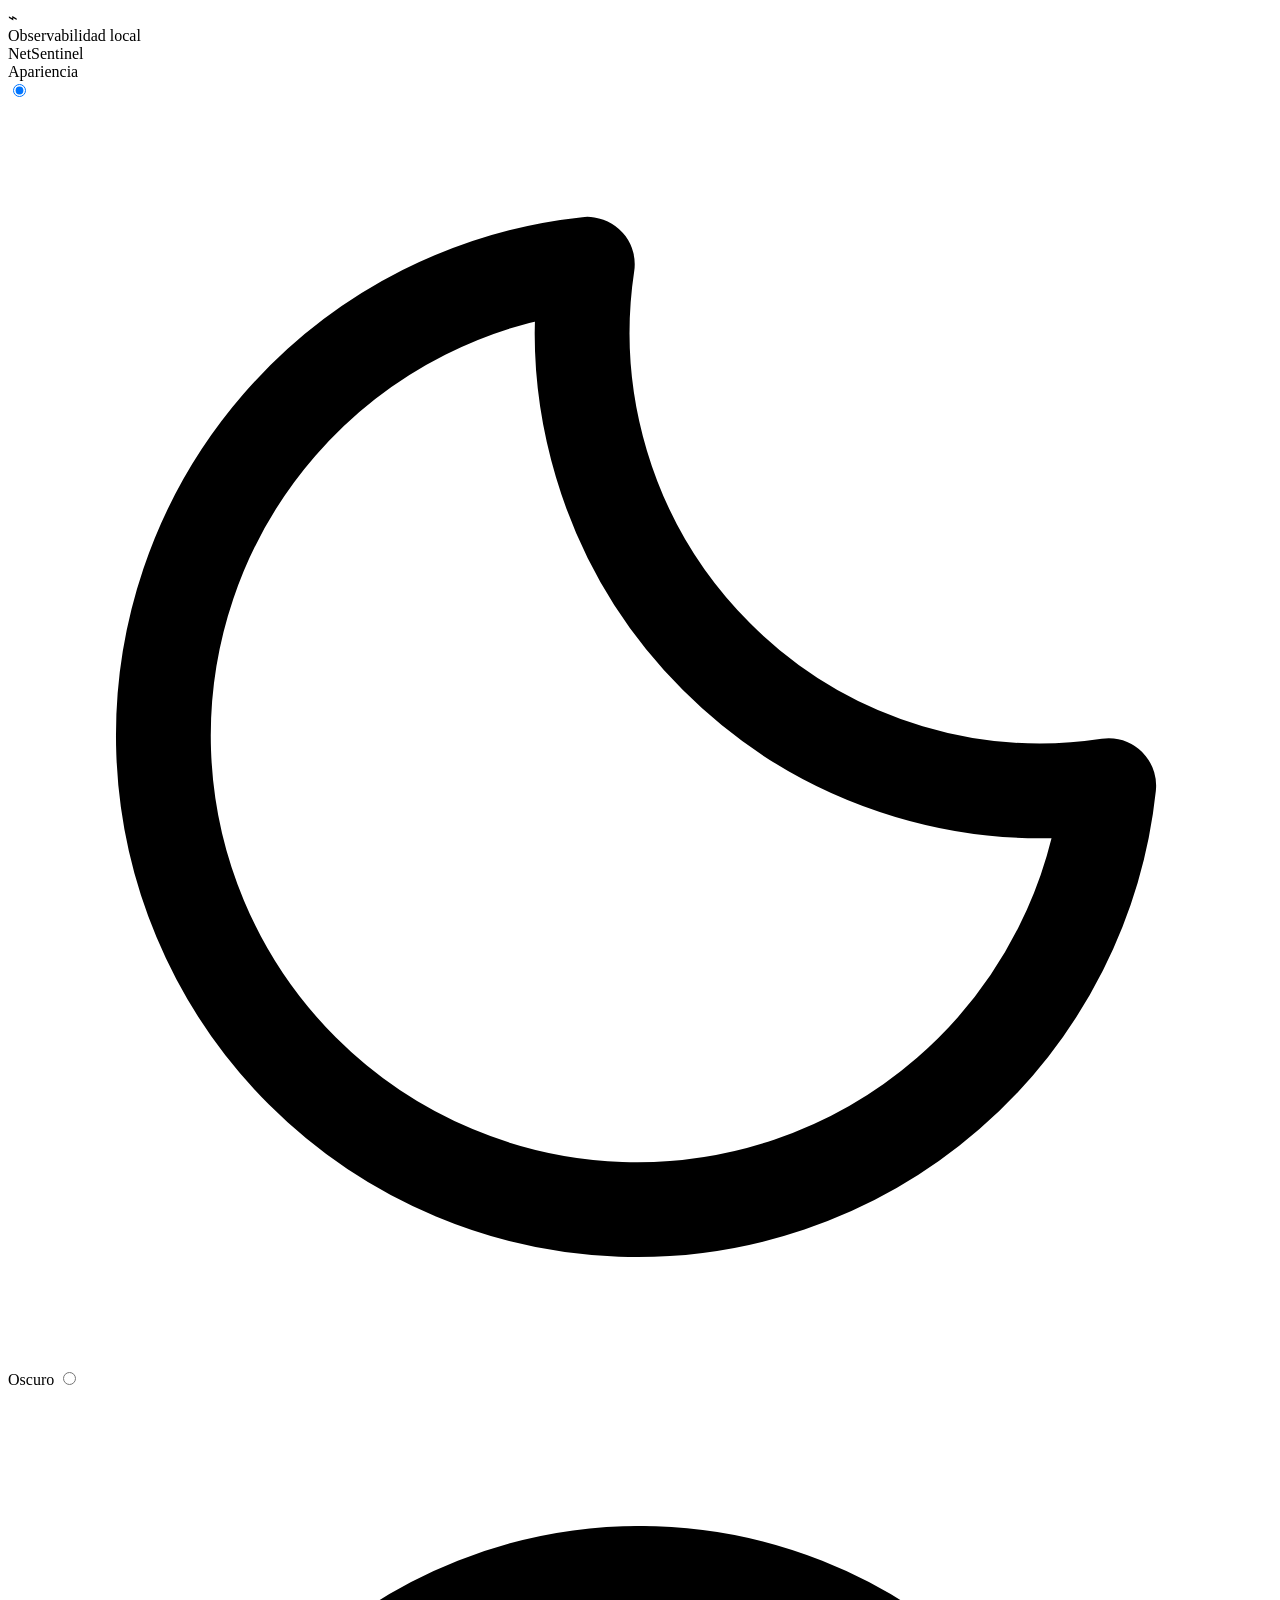
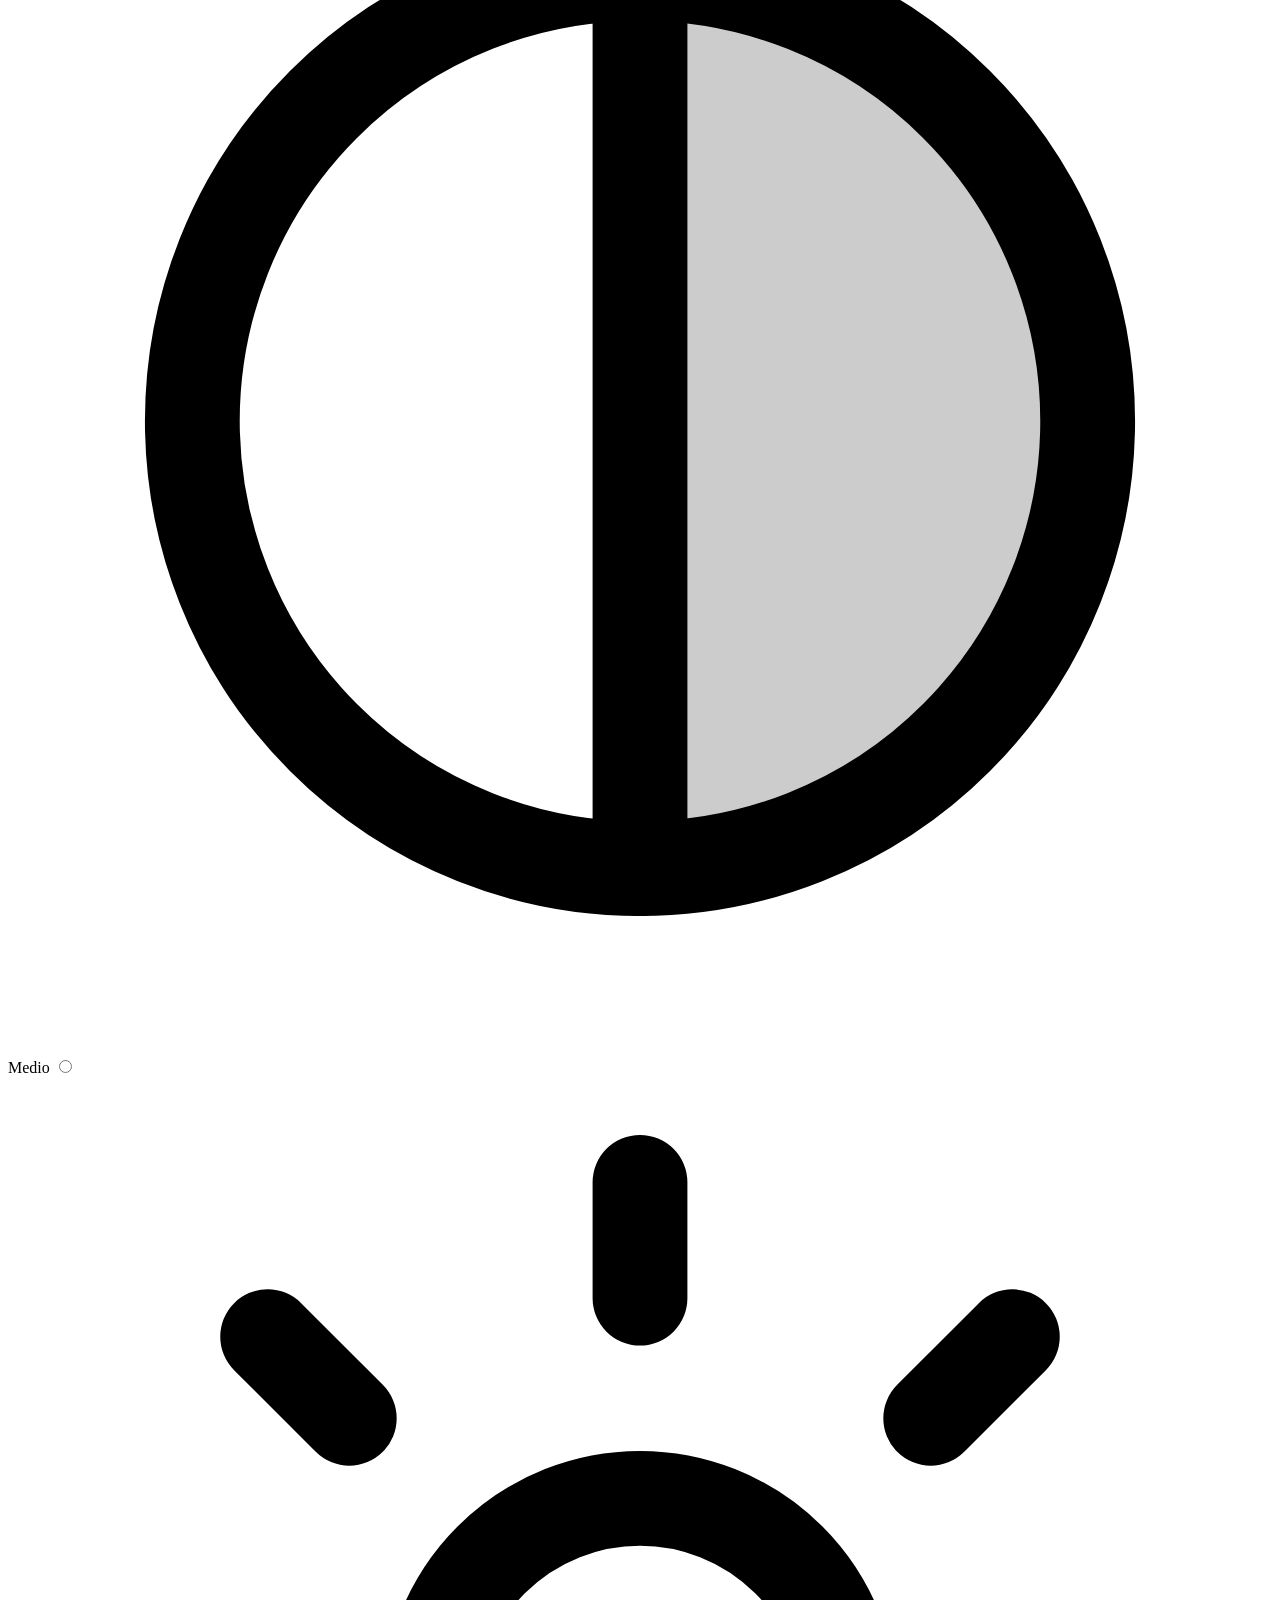
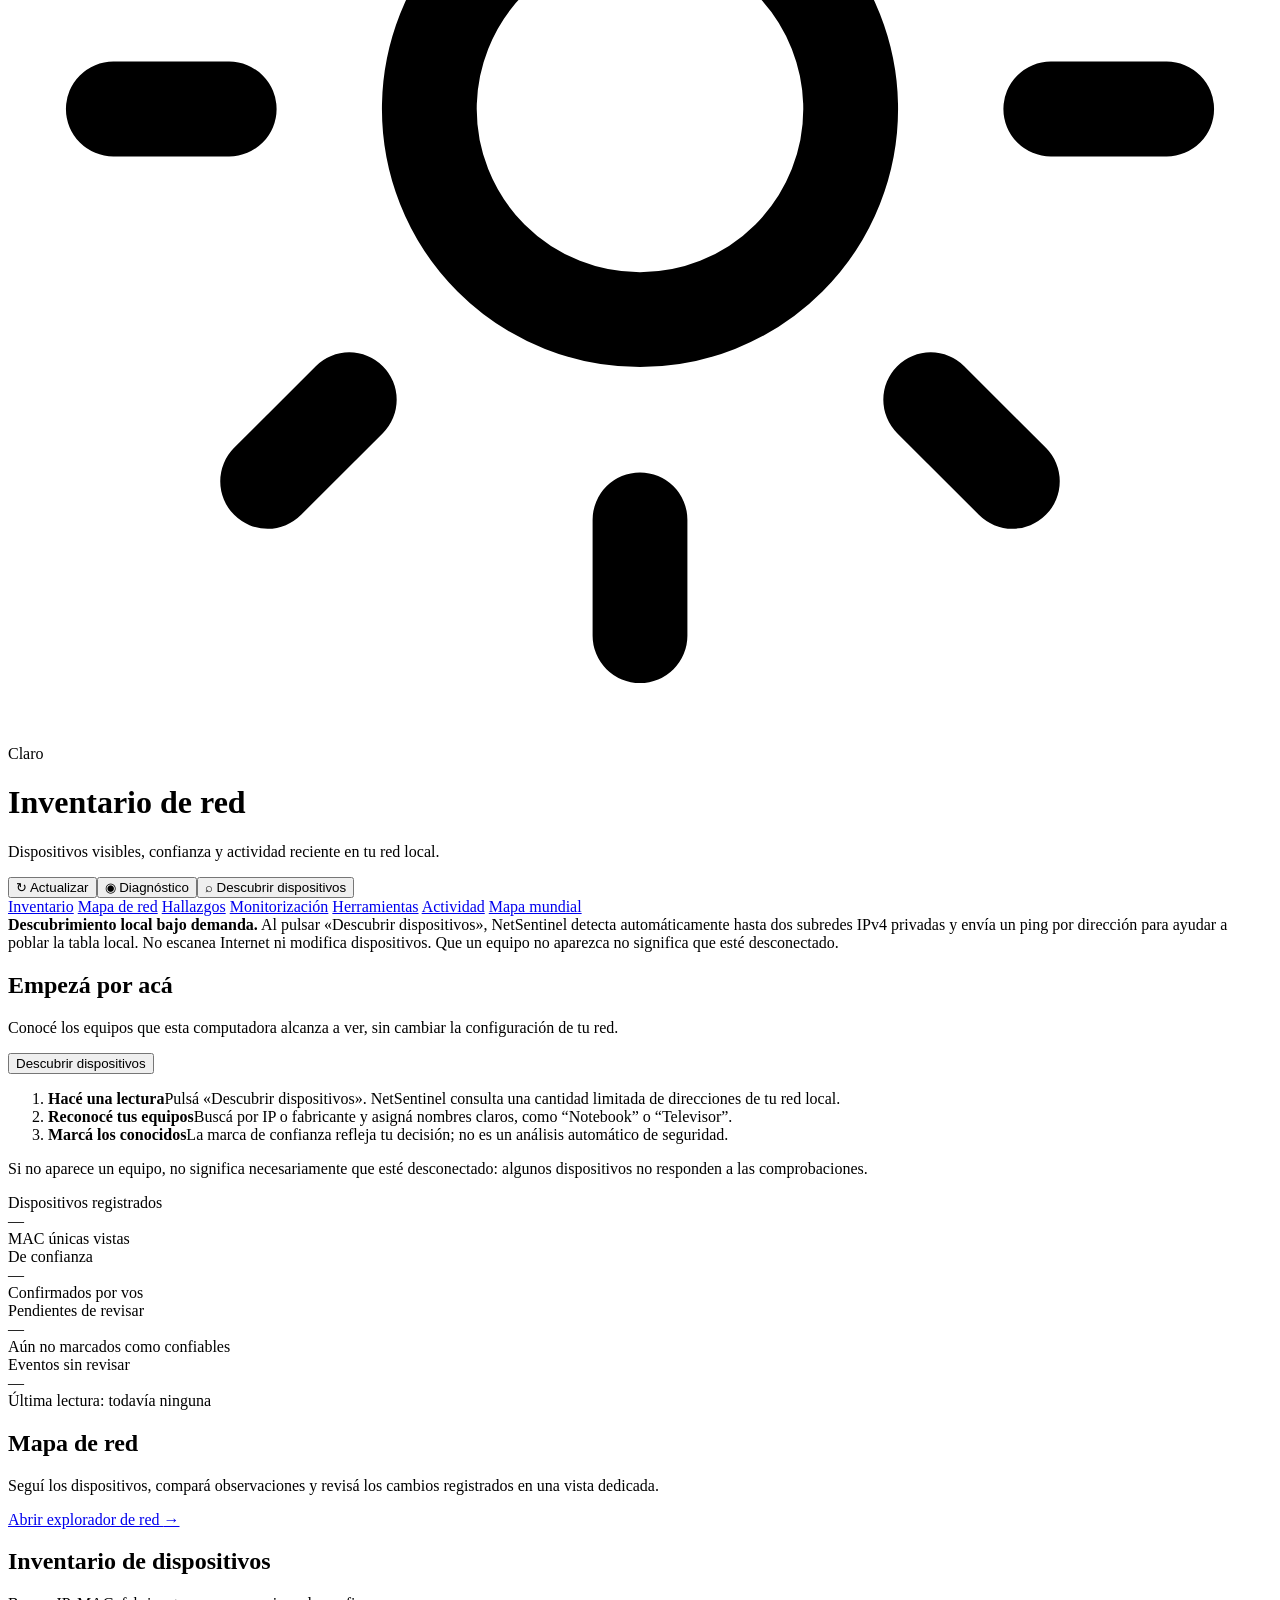
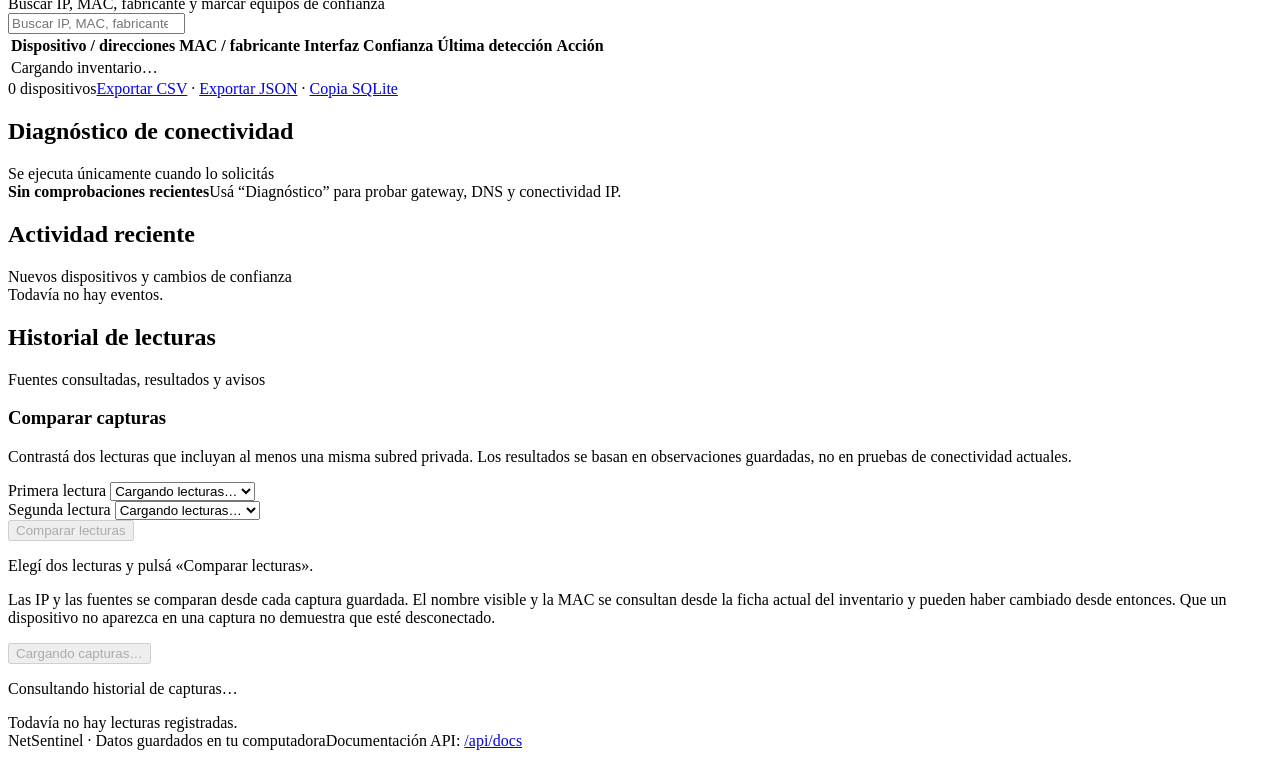
==== commit 5d47604a: "integration: add world-map entry points across primary pages" ====
--- a/src/netsentinel/static/index.html
+++ b/src/netsentinel/static/index.html
@@ -65,6 +65,7 @@
       <a class="nav-link" href="/monitors">Monitorización</a>
       <a class="nav-link" href="/tools">Herramientas</a>
       <a class="nav-link" href="/activity">Actividad</a>
+      <a class="nav-link" href="/world-map">Mapa mundial</a>
     </nav>
   </div>
 </header>
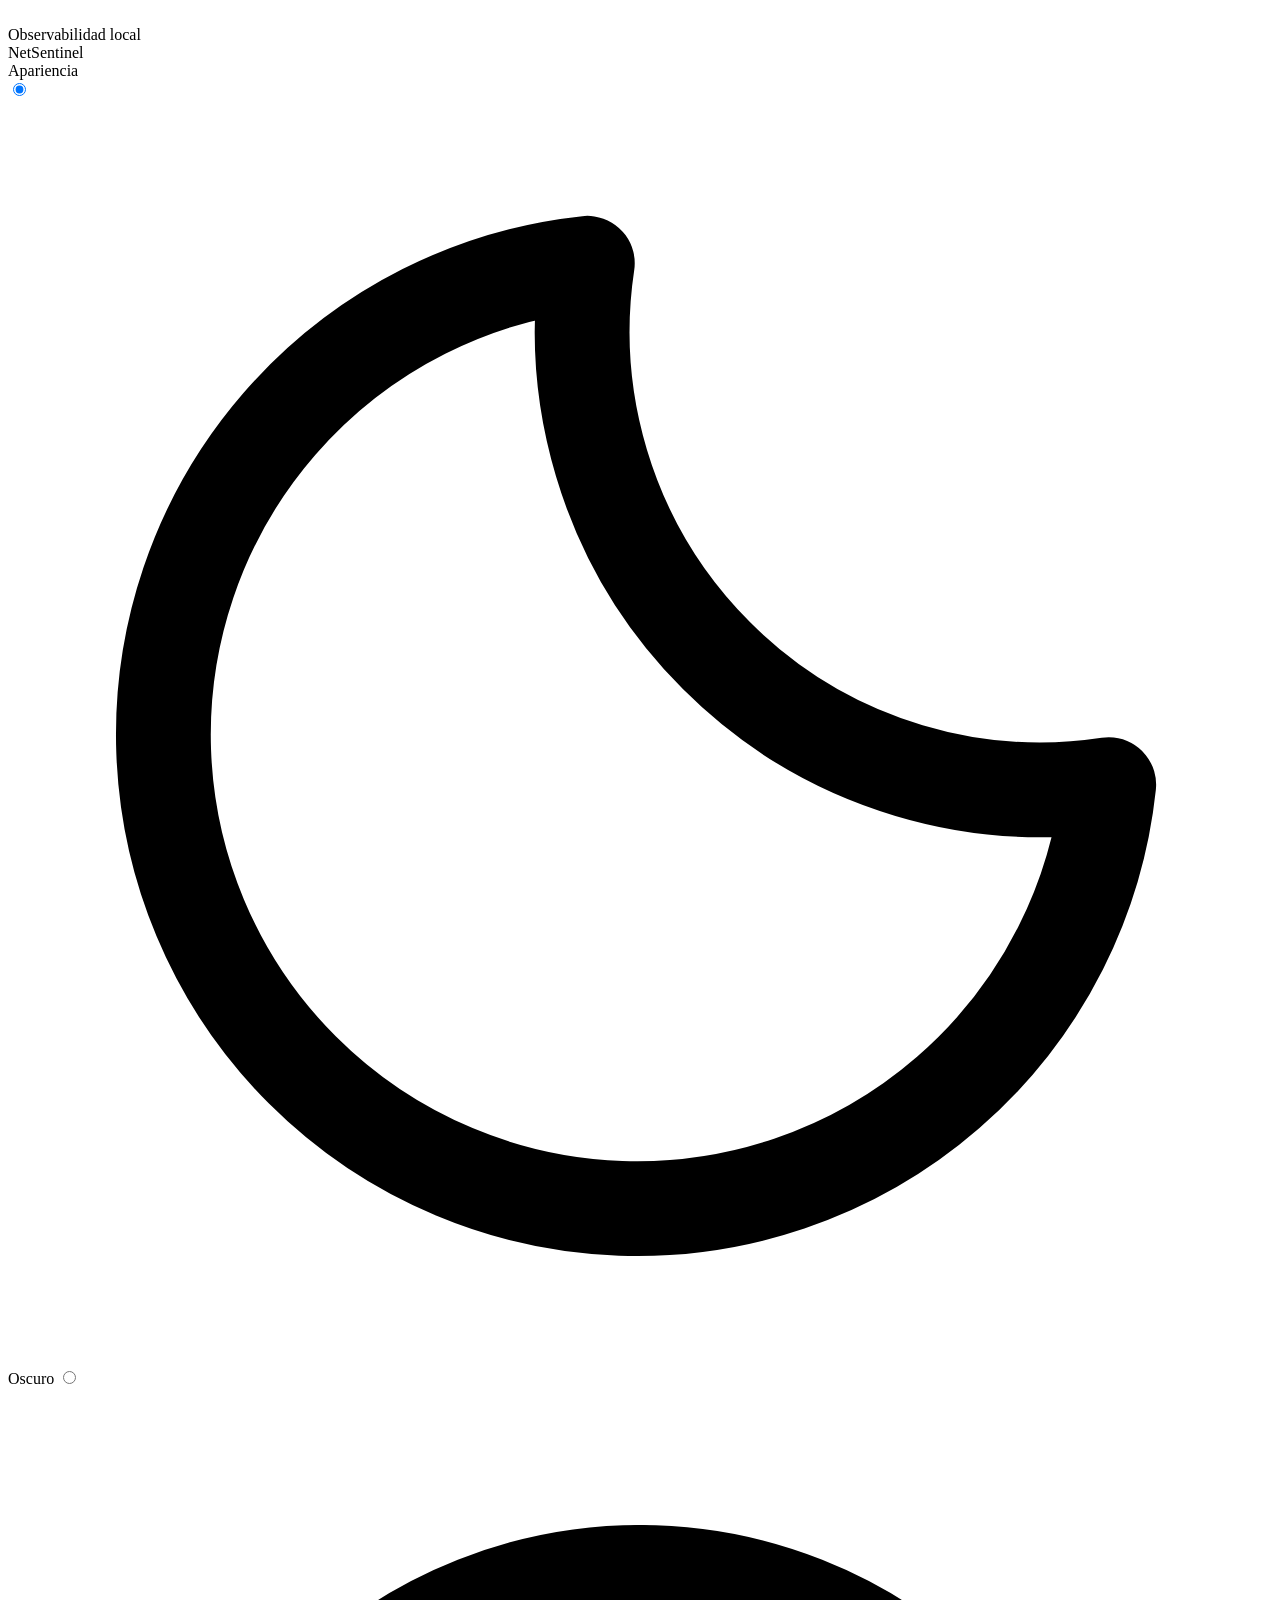
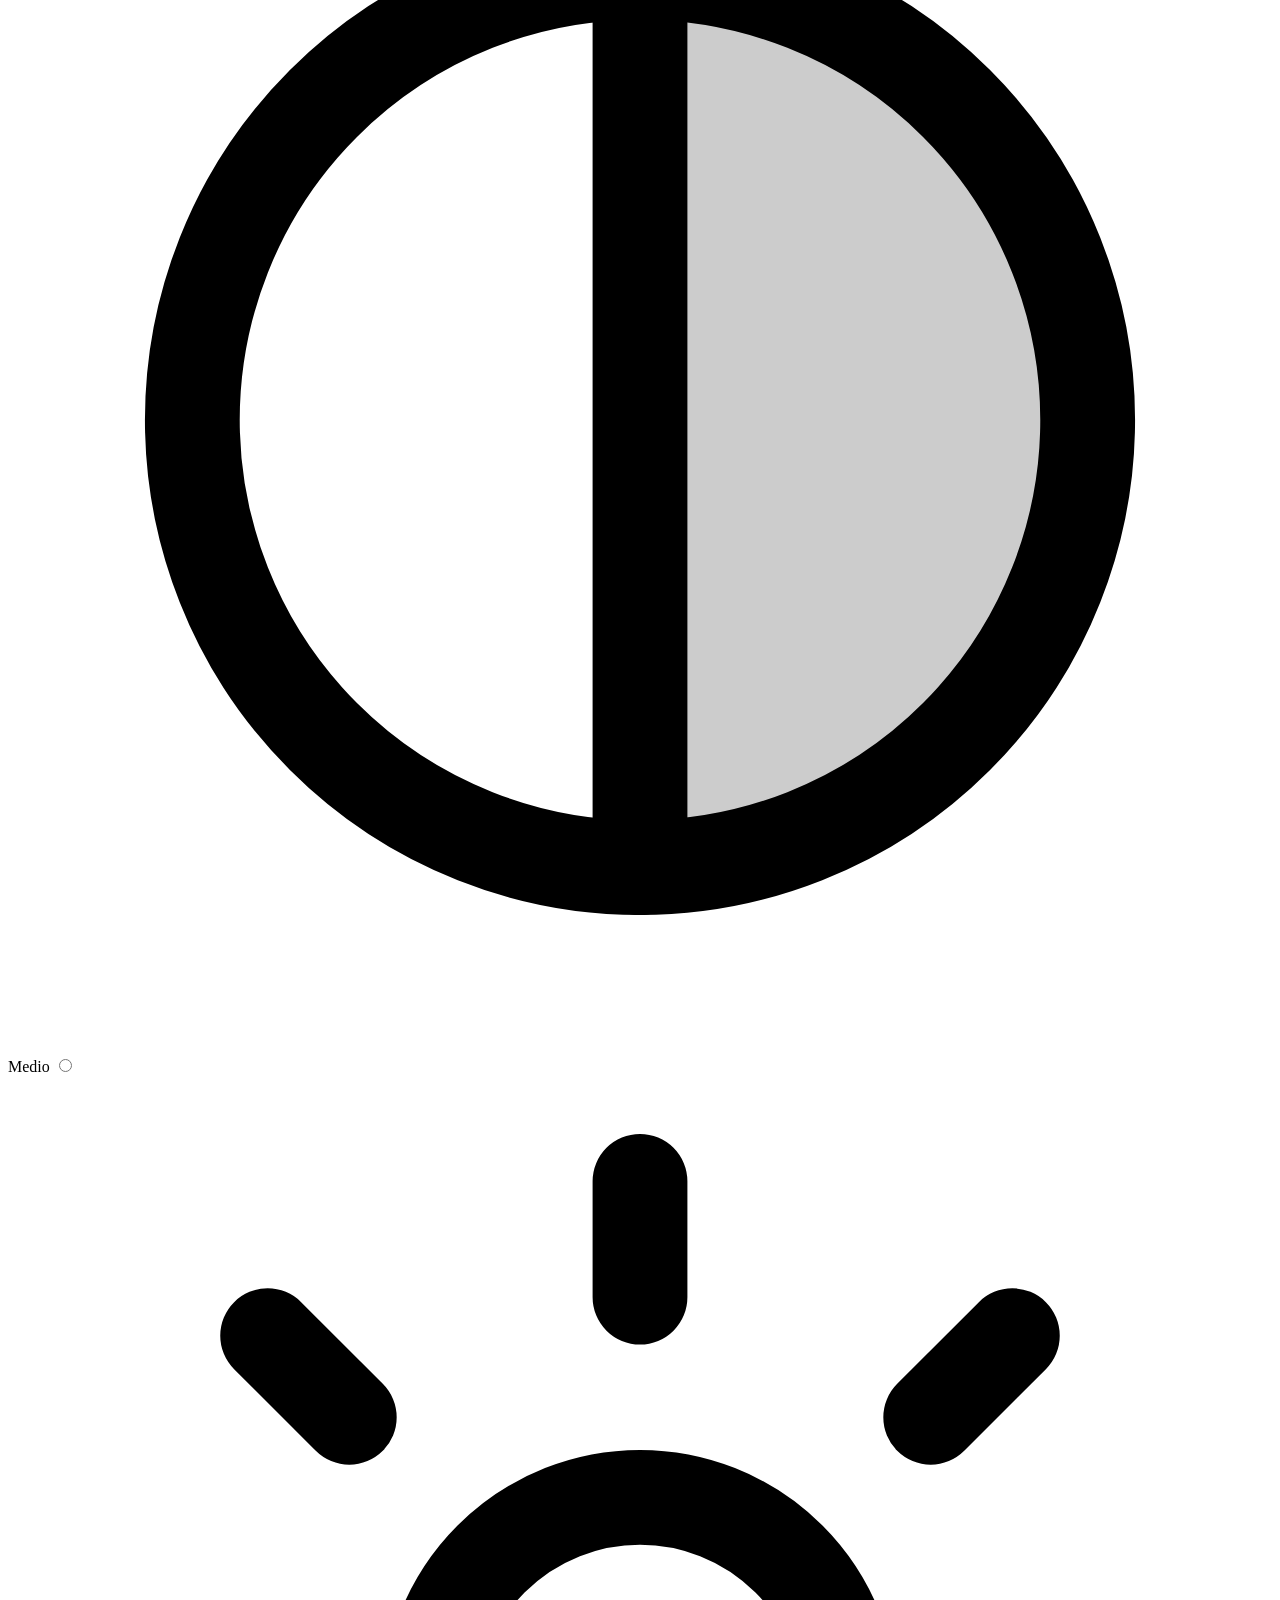
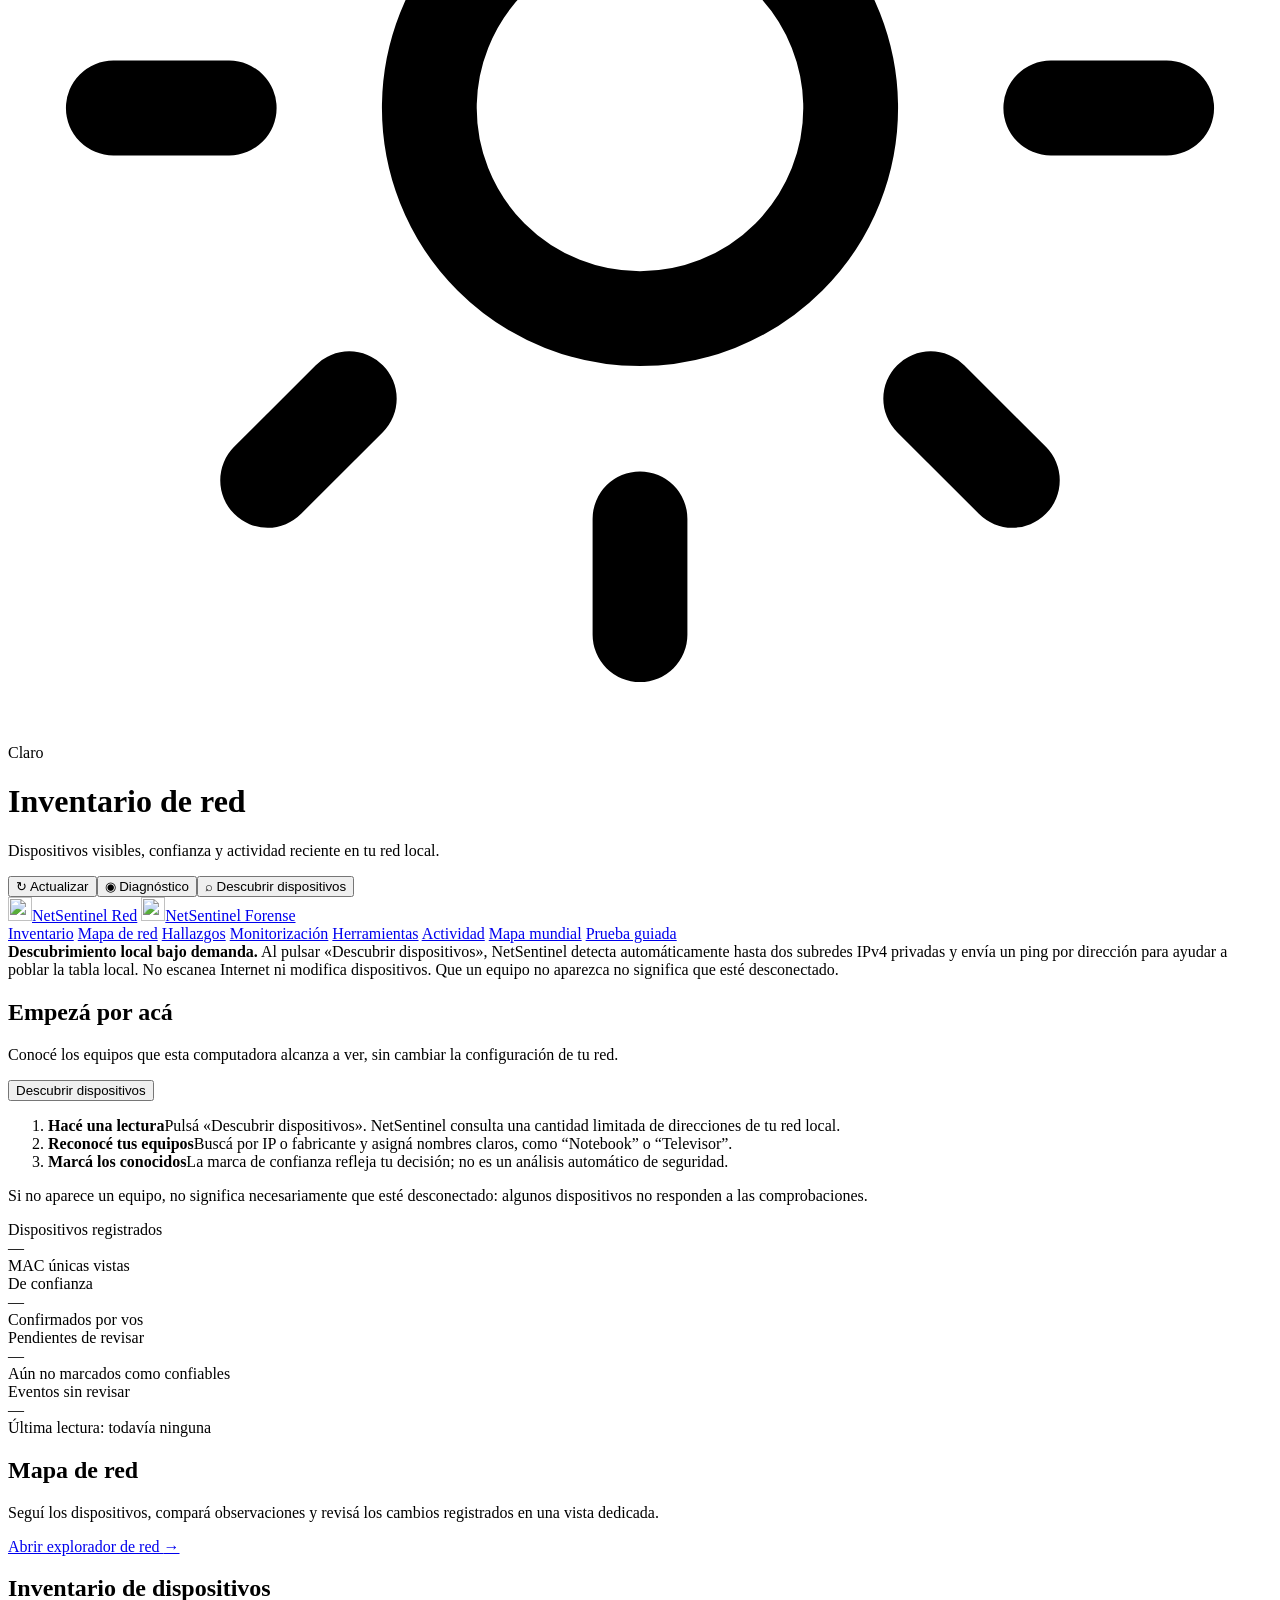
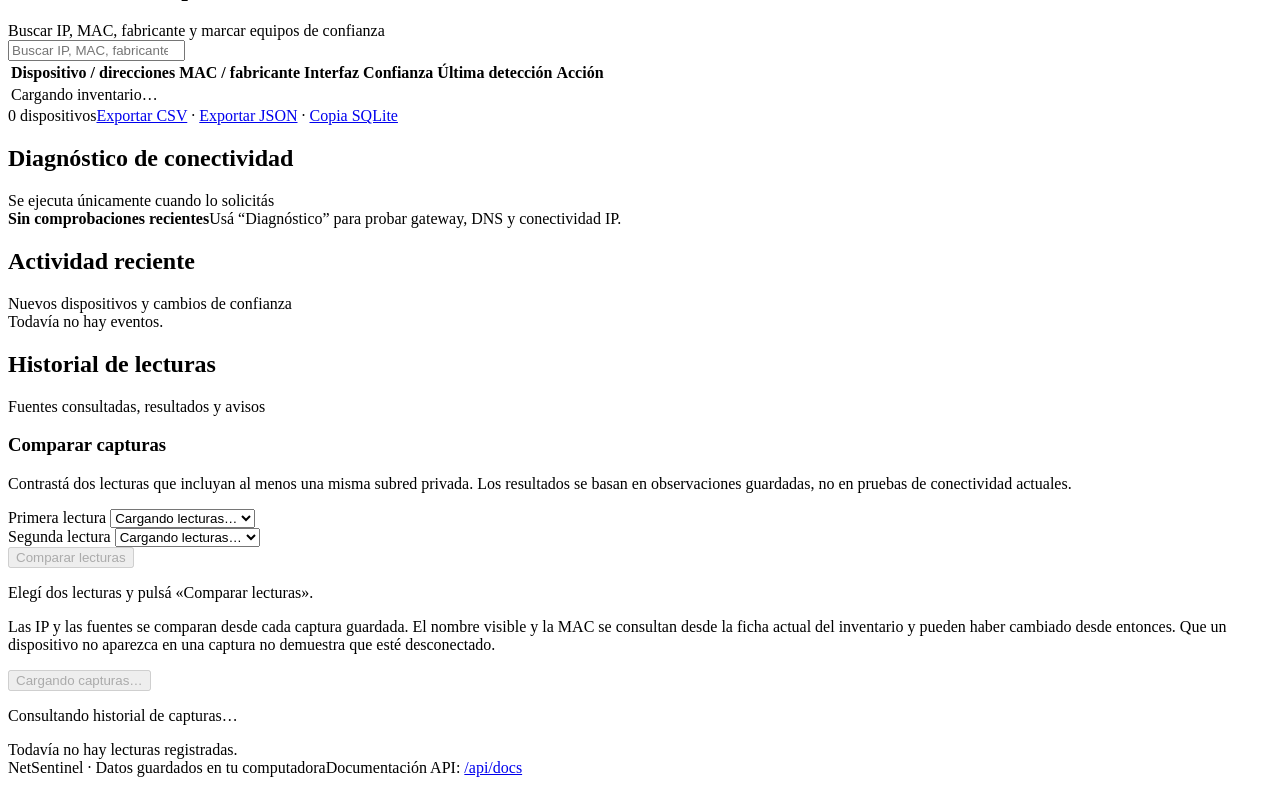
==== commit 59753e0c: "integration: expose Forense workspace from primary pages" ====
--- a/src/netsentinel/static/index.html
+++ b/src/netsentinel/static/index.html
@@ -16,7 +16,7 @@
   <div class="app-header-content">
     <div class="app-header-brand-row">
       <div class="app-brand">
-        <div class="logo" aria-hidden="true">⌁</div>
+        <img class="app-brand-mark" src="/static/netsentinel-red.svg" alt="">
         <div class="app-brand-copy">
           <div class="eyebrow">Observabilidad local</div>
           <div class="app-brand-name">NetSentinel</div>
@@ -58,7 +58,12 @@
       </div>
       <div class="actions app-page-actions"><button id="refreshBtn" class="quiet">↻ Actualizar</button><button id="diagBtn" class="quiet">◉ Diagnóstico</button><button id="scanBtn" class="primary">⌕ Descubrir dispositivos</button></div>
     </div>
-    <nav class="primary-nav" aria-label="Navegación principal">
+    
+    <nav class="product-switcher" aria-label="Cambiar entre módulos NetSentinel">
+      <a class="product-link is-current" href="/" aria-current="true"><img src="/static/netsentinel-red.svg" alt="" width="24" height="24">NetSentinel Red</a>
+      <a class="product-link" href="/forensics"><img src="/static/netsentinel-forense.svg" alt="" width="24" height="24">NetSentinel Forense</a>
+    </nav>
+<nav class="primary-nav" aria-label="Navegación principal">
       <a class="nav-link" aria-current="page" href="/">Inventario</a>
       <a class="nav-link" href="/network">Mapa de red</a>
       <a class="nav-link" href="/findings">Hallazgos</a>
@@ -66,6 +71,7 @@
       <a class="nav-link" href="/tools">Herramientas</a>
       <a class="nav-link" href="/activity">Actividad</a>
       <a class="nav-link" href="/world-map">Mapa mundial</a>
+          <a class="nav-link" href="/guided-test">Prueba guiada</a>
     </nav>
   </div>
 </header>
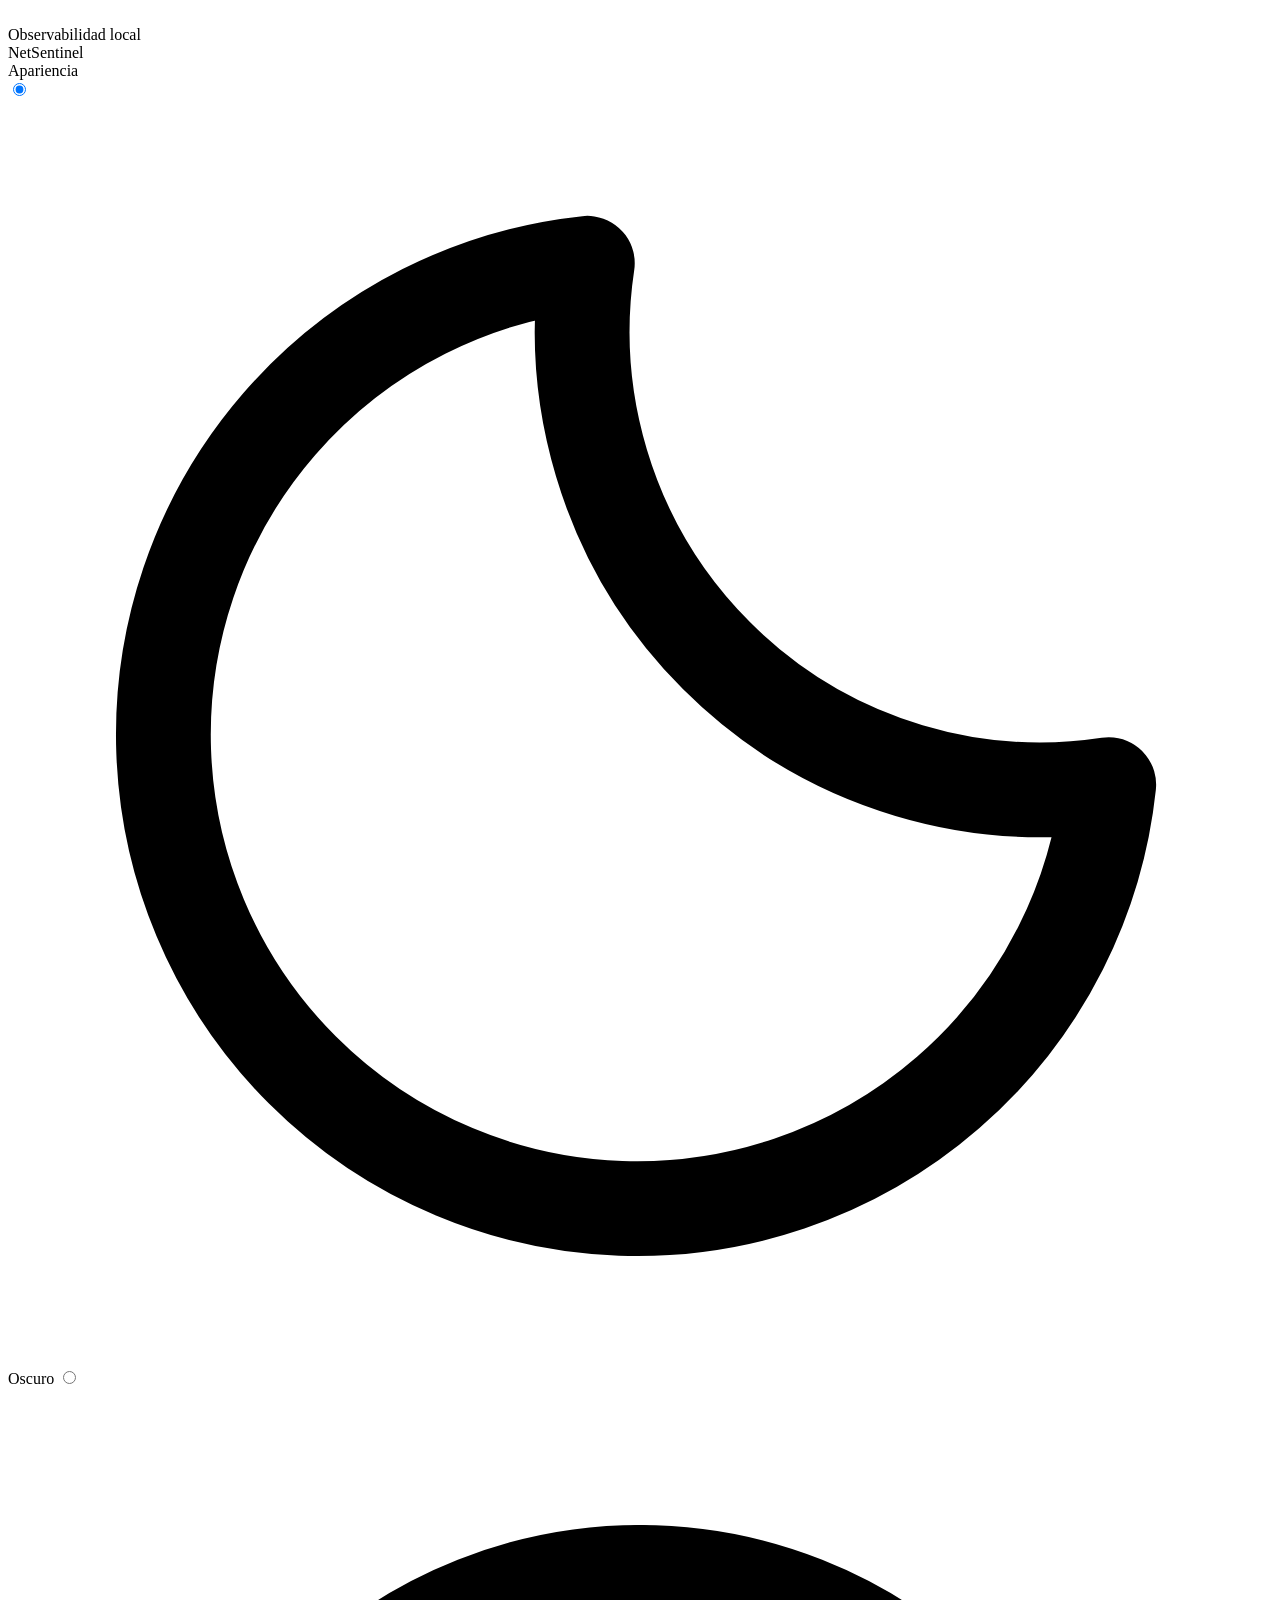
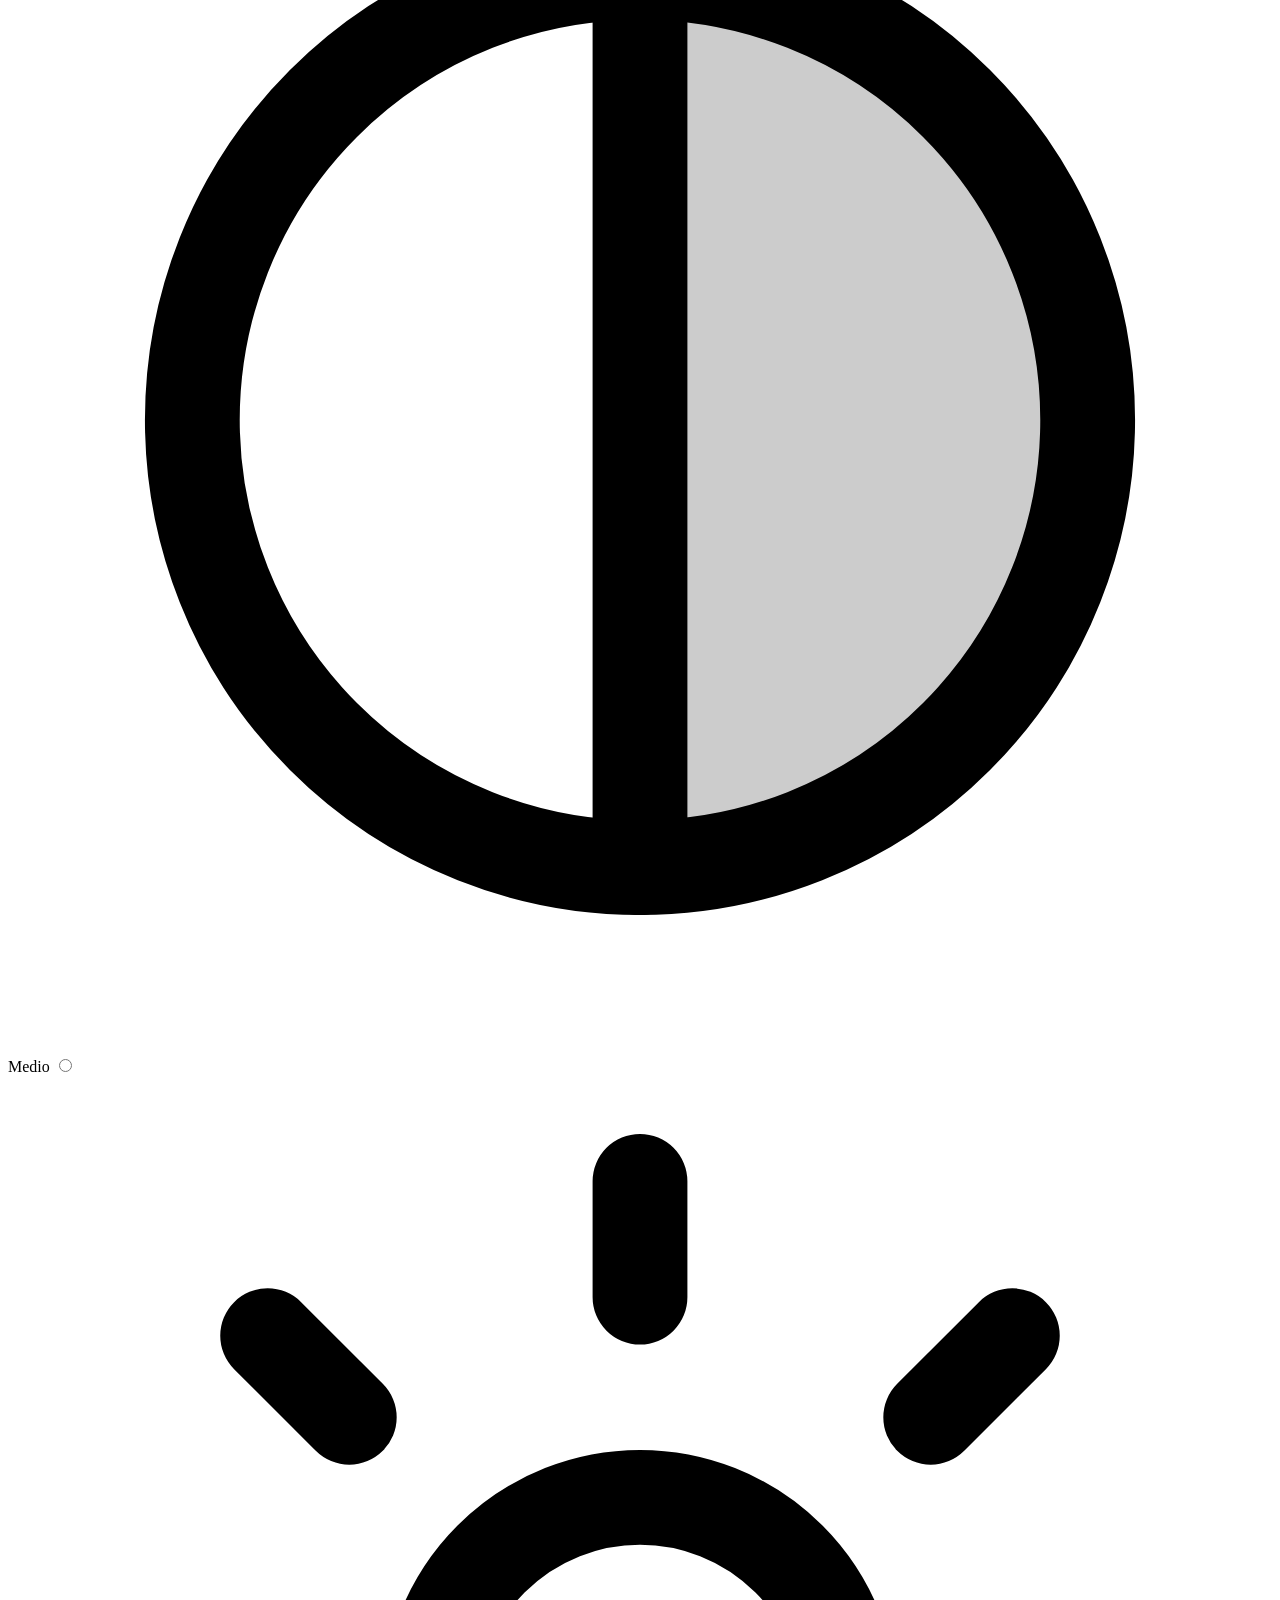
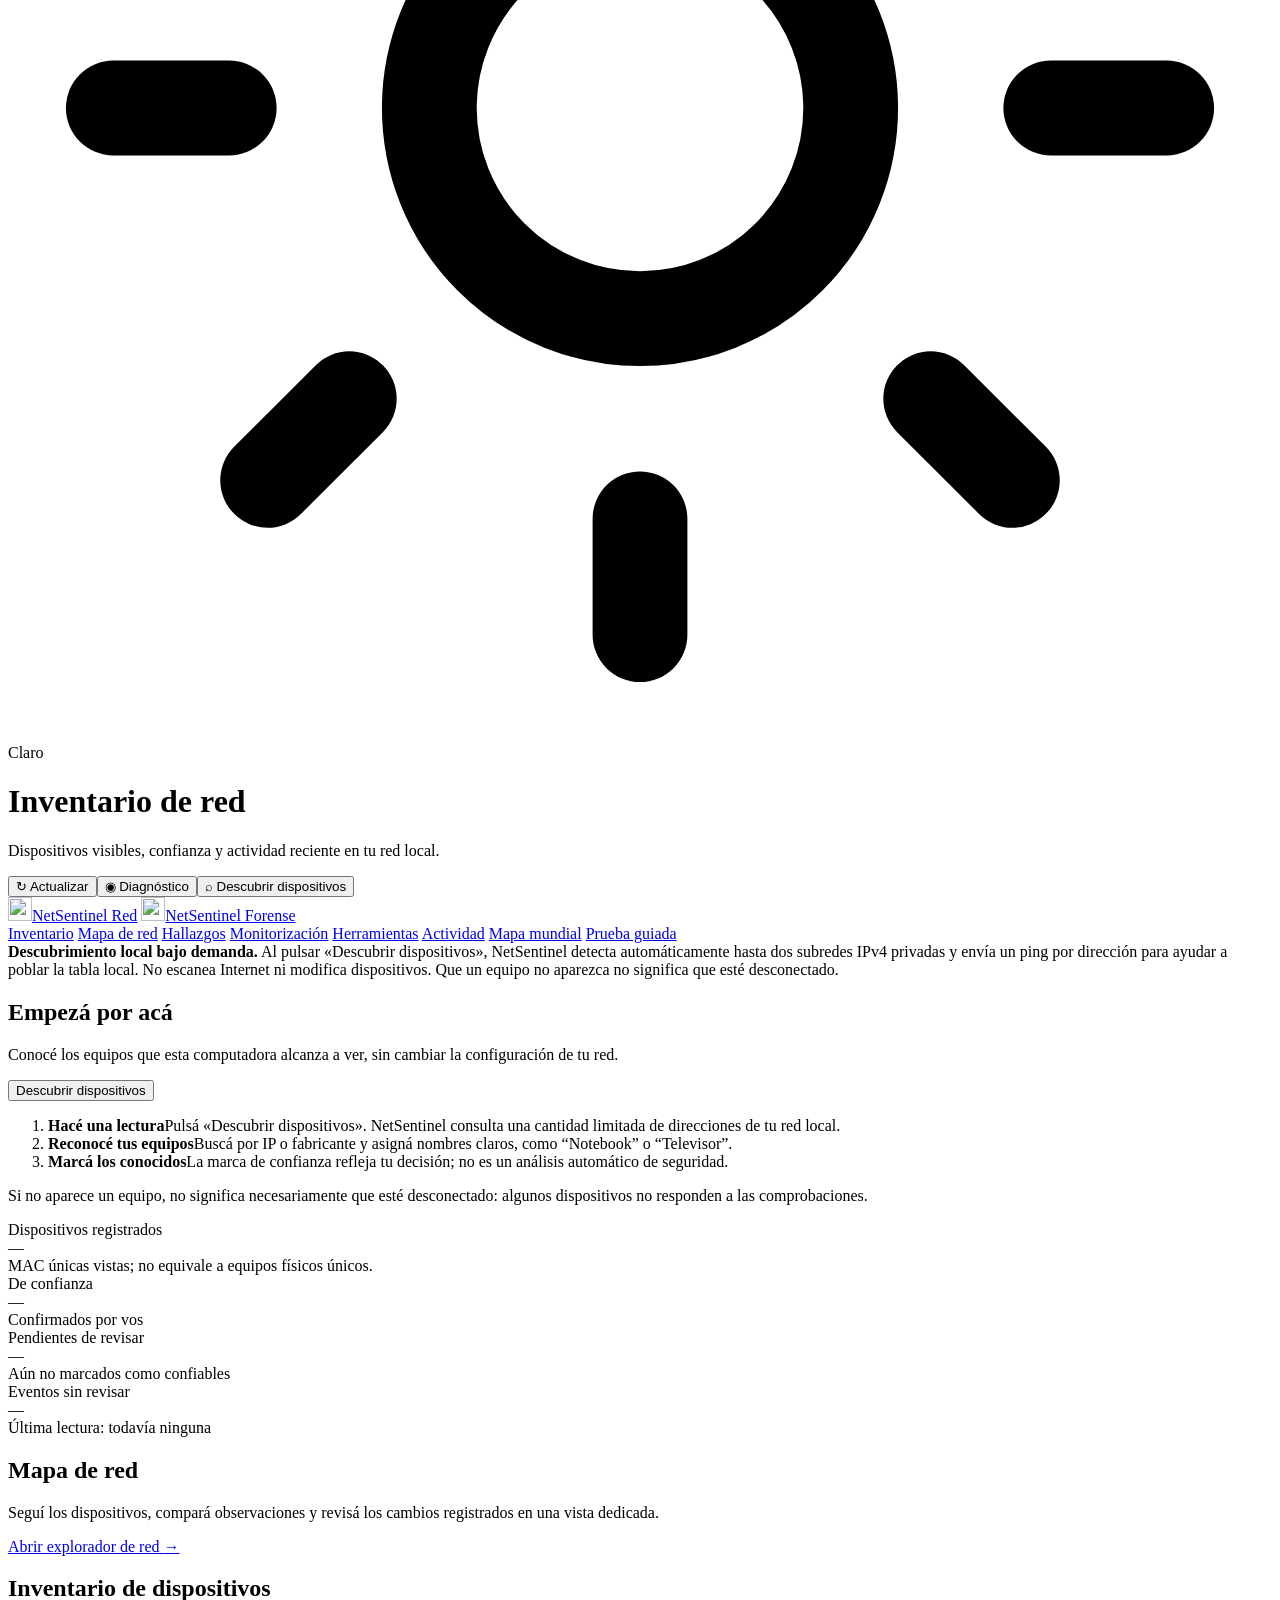
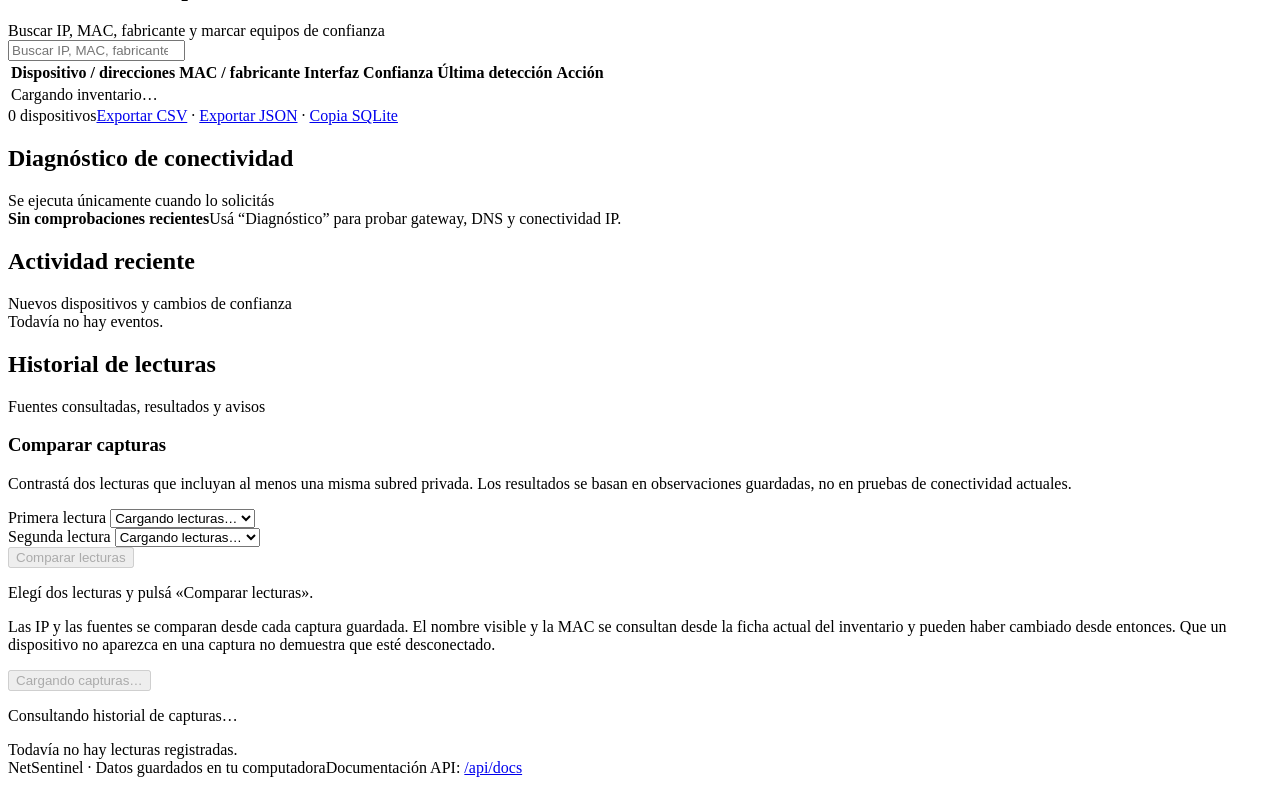
==== commit d15f4ca1: "feat(inventory): explain observed MAC identity limits" ====
--- a/src/netsentinel/static/index.html
+++ b/src/netsentinel/static/index.html
@@ -92,7 +92,7 @@
       <p class="getting-started-note">Si no aparece un equipo, no significa necesariamente que esté desconectado: algunos dispositivos no responden a las comprobaciones.</p>
     </section>
     <section class="metrics" aria-label="Resumen">
-      <div class="metric"><div class="metric-label">Dispositivos registrados</div><div class="metric-value" id="totalMetric">—</div><div class="metric-help">MAC únicas vistas</div></div>
+      <div class="metric"><div class="metric-label">Dispositivos registrados</div><div class="metric-value" id="totalMetric">—</div><div class="metric-help">MAC únicas vistas; no equivale a equipos físicos únicos.</div></div>
       <div class="metric"><div class="metric-label">De confianza</div><div class="metric-value" id="trustedMetric">—</div><div class="metric-help">Confirmados por vos</div></div>
       <div class="metric"><div class="metric-label">Pendientes de revisar</div><div class="metric-value" id="unknownMetric">—</div><div class="metric-help">Aún no marcados como confiables</div></div>
       <div class="metric"><div class="metric-label">Eventos sin revisar</div><div class="metric-value" id="eventsMetric">—</div><div class="metric-help" id="lastScanMetric">Última lectura: todavía ninguna</div></div>
